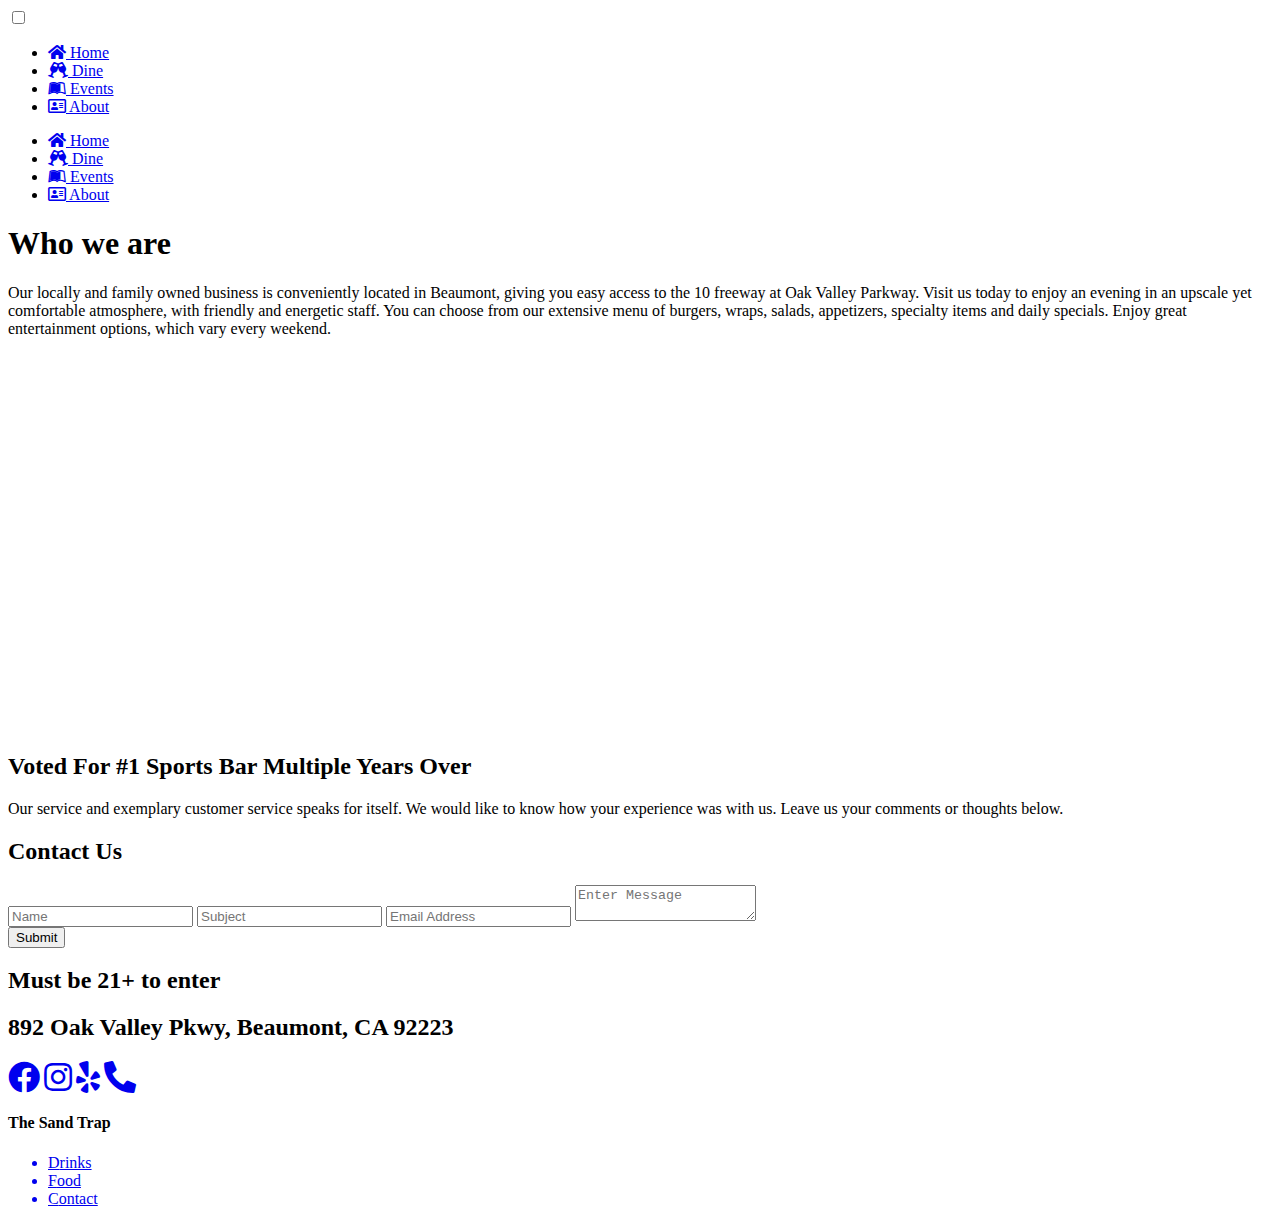
==== about.html @ 8e03bd1c "Add files via upload" ====
<!DOCTYPE html>
<html lang="en">
  <head>
    <!-- To Do
      1. Add in smooth scroll effect
      2. Add in social links on footer

     -->
    <!-- Global site tag (gtag.js) - Google Analytics -->
    <script
      async
      src="https://www.googletagmanager.com/gtag/js?id=UA-143030853-3"
    ></script>
    <script>
      window.dataLayer = window.dataLayer || [];
      function gtag() {
        dataLayer.push(arguments);
      }
      gtag("js", new Date());

      gtag("config", "UA-143030853-3");
    </script>
    <meta charset="UTF-8" />
    <meta name="viewport" content="width=device-width, initial-scale=1.0" />
    <meta charset="utf-8" />
    <meta
      name="viewport"
      content="width=device-width, initial-scale=1, shrink-to-fit=no"
    />
    <!-- Font awesome icon libary-->
    <link
      rel="stylesheet"
      href="https://cdnjs.cloudflare.com/ajax/libs/font-awesome/5.9.0/css/all.min.css"
    />
    <!-- Google Fonts-->
    <link
      href="https://fonts.googleapis.com/css2?family=Roboto:wght@300&family=Satisfy&display=swap"
      rel="stylesheet"
    />
    <link rel="shortcut icon" type="image/x-icon" href="/favicon.ico" />
    <meta
      name="description"
      content="The Sandtrap Sports Bar & Grill Is Your One Stop Destination For Food, Drinks and Entertainment!"
    />
    <meta property="og:title" content="The Sand Trap Sports Bar & Grill" />
    <meta property="og:url" content="https://www.thesandtrapsportsbar.com/" />
    <meta property="og:type" content="website" />
    <meta property="og:site_name" content="The Sand Trap" />
    <meta property="og:image" content="img/preview/about.png" />
    <meta
      property="og:description"
      content="The Sandtrap Sports Bar & Grill Is Your One Stop Destination For Food, Drinks and Entertainment!"
    />
    <meta http-equiv="Content-Language" lang="en-us" />
    <link
      rel="stylesheet"
      media="screen and (max-width: 899px)"
      href="css/mobile.css"
    />
    <link
      rel="stylesheet"
      media="screen and (max-width: 899px)"
      href="css/mobile_nav.css"
    />
    <link
      rel="stylesheet"
      media="screen and (min-width: 900px)"
      href="css/desktop.css"
    />
    <link rel="stylesheet" media="screen and (min-width: 1800px)" href="#" />
    <title>The Sand Trap Sports Bar & Grill</title>
  </head>
  <body id="home">
    <div class="mobile">
      <div class="banner"></div>
      <div class="menu-wrap">
        <input type="checkbox" class="toggler" />
        <div class="hambuger"><div></div></div>
        <div class="menu">
          <div>
            <div>
              <ul>
                <li>
                  <a href="index.html"><i class="fas fa-home"></i> Home</a>
                </li>
                <li>
                  <a href="menu.html"
                    ><i class="fas fa-glass-cheers"></i> Dine</a
                  >
                </li>
                <li>
                  <a href="events.html"
                    ><i class="fab fa-leanpub"></i> Events</a
                  >
                </li>
                <li>
                  <a href="about.html" class="current"
                    ><i class="far fa-address-card"></i> About</a
                  >
                </li>
              </ul>
            </div>
          </div>
        </div>
      </div>
    </div>
    <!-- Mobile end -->
    <div id="navbar" class="desktop">
      <ul>
        <li>
          <a href="index.html"><i class="fas fa-home"></i> Home</a>
        </li>
        <li>
          <a href="menu.html"><i class="fas fa-glass-cheers"></i> Dine</a>
        </li>
        <li>
          <a href="events.html"><i class="fab fa-leanpub"></i> Events</a>
        </li>
        <li>
          <a href="about.html" class="current"
            ><i class="far fa-address-card"></i> About</a
          >
        </li>
      </ul>
    </div>
    <header id="showcase">
      <div class="container showcase-container">
        <h1>Who we are</h1>
      </div>
    </header>
    <section id="about">
      <div class="container">
        <div class="wrapper">
          <p>
            Our locally and family owned business is conveniently located in
            Beaumont, giving you easy access to the 10 freeway at Oak Valley
            Parkway. Visit us today to enjoy an evening in an upscale yet
            comfortable atmosphere, with friendly and energetic staff. You can
            choose from our extensive menu of burgers, wraps, salads,
            appetizers, specialty items and daily specials. Enjoy great
            entertainment options, which vary every weekend.
          </p>
        </div>
      </div>
      <div style="width: 100%;">
        <iframe
          width="100%"
          height="375"
          src="https://maps.google.com/maps?width=100%&amp;height=600&amp;hl=en&amp;q=892%20Oak%20Valley%20Pkwy%2C%20Beaumont%2C%20CA%2092223+(The%20Sand%20Trap)&amp;ie=UTF8&amp;t=&amp;z=16&amp;iwloc=B&amp;output=embed"
          frameborder="0"
          scrolling="no"
          marginheight="0"
          marginwidth="0"
          ><a href="https://www.maps.ie/create-google-map/"
            >Google map generator</a
          ></iframe
        >
      </div>
      <div class="container">
        <div class="wrapper">
          <h2 class="py-2">Voted For #1 Sports Bar Multiple Years Over</h2>
          <p>
            Our service and exemplary customer service speaks for itself. We
            would like to know how your experience was with us. Leave us your
            comments or thoughts below.
          </p>
        </div>
      </div>
      <div class="container text-center contact">
        <h2>Contact Us</h2>
        <form name="contact" method="POST" data-netlify="true">
          <div class="text-fields">
            <input
              type="text"
              class="text-input name-input"
              placeholder="Name"
              name="name"
            />
            <input
              type="text"
              class="text-input subject-input"
              placeholder="Subject"
              name="subject"
            />
            <input
              type="email"
              class="text-input email-input"
              placeholder="Email Address"
              name="email"
            />
            <textarea
              class="text-input message-input"
              placeholder="Enter Message"
              name="message"
            ></textarea>
          </div>
          <button type="submit" class="btn">Submit</button>
        </form>
      </div>
    </section>
    <section id="btm-banner">
      <div class="container btm-banner-container">
        <h2>Must be 21+ to enter</h2>
        <h2>892 Oak Valley Pkwy, Beaumont, CA 92223</h2>
      </div>
    </section>
    <footer class="footer">
      <div class="social">
        <a
          href="https://www.facebook.com/SandTrap-Sports-Bar-And-Grill-155643187779034/"
          target="_blank"
          ><i class="fab fa-facebook fa-2x"></i
        ></a>
        <a href="https://www.instagram.com/sandtrapsportsbar/" target="_blank"
          ><i class="fab fa-instagram fa-2x"></i
        ></a>
        <a
          href="https://www.yelp.com/biz/the-sand-trap-sports-bar-and-grill-beaumont"
          target="_blank"
          ><i class="fab fa-yelp fa-2x"></i
        ></a>
        <a href="tel:9519224949"><i class="fas fa-phone-alt fa-2x"></i></a>
      </div>
      <h4 class="py-1">The Sand Trap</h4>
      <ul>
        <a href="menu.html#drinks"
          ><li>D<span class="line">rinks</span></li></a
        >
        <a href="menu.html#food"
          ><li>F<span class="line">ood</span></li></a
        >
        <a href="about.html#contact"
          ><li>C<span class="line">ontact</span></li></a
        >
      </ul>
    </footer>
  </body>
</html>
---- css/mobile.css ----
/* Style Sheet For Sand Trap */


/* To Do



*/



/****     TEST SECTION      ****/



/***





***/






ul, dl {
   
   list-style-type: none;
   margin: 0;
   padding: 0;
   
}
/* Hides desktop content */ /* removed #content to show text */
 .bannerImage, .desktop, .logoImage, #containerHeader, #content, .column1, .column2, .column3 {
	
	display: none;
	
 }
 
	 

h1, h2, h3, h4, h5, h6  {
	
	color: #32CD32;
	font-family: cursive, monospace, georgia;
	
}
 dt, dd {
	 text-align: left;
	 line-height: 1.4em;
	 padding: 2.5px;
	 
 }
 
 li  {
   
    text-align: center;
    line-height: 1.4em;
	  padding: 2.5px;
   
 }
 dt {
   
   font-weight: bold;
   
 }
 
 


/***************** Mobile Layout *******************/

/* Set breakpoint at > 720 px */

#container {
	
	width: 100%;
	margin-left: auto;
	margin-right: auto;
	
}
 
#content {
	
	margin-left: auto;
  margin-right: auto;
  
}
 
 
 #feature, .article, #mobileFeature {  /* added in to show on mobile displays */
	
	text-align: center;
  padding: 25px;
	margin-bottom: 1em;
	background-color: #efefef;
	line-height: 1.4em;
}

#mobileFeature p {
  text-align: left;
  padding: 25px 0;
  font-size: 1rem;
  
}
 
img {
	
	max-width: 100%;
	
}
 
 
 header {
	
	margin-top: 5px;
	margin-bottom: 5px;
	text-align: center;
	 
 }
 

 /* Nav Section */ /* Added in display:block to find the correcrt placement for it */
 nav {
	 
	 font-family: Georgia, "Times New Roman", serif;
	 font-size: 1.25em;
	 font-weight: bold;
	 text-align: center;
   display: block;
   color: #7CFC00;
	 
 }
 
 nav ul {
	 
	 text-align: center;
	 padding: 0;
	 margin-top: 0.5em;
	 margin-bottom: 0.5em;
	 display: block;
	 
 }
 
 nav li {
	
	display: block;
	text-align: center;
	background-color: #1c1c1c;
	border-radius: .1em;
	list-style-type: none;
	margin: 0.1em;
	padding: 0.5em;
	 
 }
 
 nav li a {
	 
	 text-align: center;
	 color: #7CFC00!important;
	 text-decoration: none;
	 display: block;
	 
 }


 main {
	
	display: block;
	font-size: 1em;
	margin-bottom: 10px;
	padding: 5px;
	text-align: center;
	background-color: #ffffff;
	font-family: monospace, sans-serif;
	
 }
 
 #featureMobile {
	
	text-align: center;
  padding: 5px;
	margin-bottom: 1em;
	background-color: #000000;
	border-radius: 1.5em;

 
 }
 

 #menu {
	 
    width: auto;
    background-color: #FFFFFF;
    border-radius: 3em; /* OG was 1.5em */
    padding: 5px 20px 10px 20px;
    margin-bottom: 30px;
 	  -moz-box-shadow: 5px 5px 5px 5px #777777;
	  -webkit-box-shadow: 5px 5px 5px 5px #777777;
	  box-shadow: 5px 5px 5px 5px #777777;
 }
 
 #menuBottom {
  
    width: auto;
    background-color: #FFFFFF;
    border-radius: 3em;
    padding: 5px 20px 10px 20px;
    margin-bottom: 30px;
 	  -moz-box-shadow: 5px 5px 5px 5px #777777;
	  -webkit-box-shadow: 5px 5px 5px 5px #777777;
  	box-shadow: 5px 5px 5px 5px #777777;
   
 }
 
 footer {
	 
	display: block;
	padding: 1em;
	font-size: .75em;
	text-align: center;
	background-color: #1c1c1c;
	color: #ffffff;
  text-decoration: none;

}

/*************      Class Selectors       *****************/


/*****
.mobileLogoImage {
	  display: block;
    margin-left: auto;
    margin-right: auto;
    max-width: 100%;
	  height: 650px;
	  border-radius: 2em;

}
*****/


.mobile {
  
  text-align: center; /* effects menu slider button alignment in iOS */
  /* text-align-last: center; */
  
}


.mobileCorrection {
  
  text-align: left;
  
}

.drinks {
  
  text-align: center;
  
}

.menuHeader{
  
  font-size: 150%;
  color: /*#FFFFFF*/ #7CFC00;
  
}

.menuHeader2{
  
  font-size: 150%;
  color: #FFFFFF;
  
}

.block {
  display: block;
  width: 100%;
  border: none;
  background-color: #4CAF50;
  padding: 14px 28px;
  font-size: 16px;
  cursor: pointer;
  text-align: center;
}

.eat-button {
	display: block;
  width: 260px;
  font-size: 1.1rem;
	color: #fff;
	background-color: #408FC6;
	padding: 15px 15px;
	text-align: center;
	border-radius: 2em;
	margin: 2rem auto 2rem auto;	
}

.button {
    
    background-color: #32CD32;
    border-style: outset;
    border-color: lightgreen;
    border-radius: 2em;
    color: #000000;
    padding: 15px 15px;
    text-align: center;
    text-decoration: none;
    display: block;
    font-size: 1.2em;
    margin-top: 20px;
    margin-left: 20%;
    margin-right: 20%;
    
}

.buttonMenu {
    
    background-color: #32CD32;
    border-style: outset;
    border-color: lightgreen;
    border-radius: 2em;
    color: #000000;
    padding: 10px 10px;
    text-align: center;
    text-decoration: none;
    display: block;
    font-size: 1em;
    margin-top: 15px;
    margin-left: 20%;
    margin-right: 20%;
    
}

a.mobile:link, a.mobile:visited {
    
    text-decoration: none;
    background-color: #32CD32;
    border-style: outset;
    border-color: lightgreen;
    border-radius: 2em;
    color: black;
    font-size: 1.2em;
    padding: 14px 25px;
    text-align: center;
    display: inline-block;
}



a:link{
  
  text-decoration: none;
  color: #ffffff;
  
}


.collapsible {
  background-color: #777;
  color: white;
  cursor: pointer;
  padding: 18px;
  width: 100%;
  border: none;
  text-align: left;
  outline: none;
  font-size: 15px;
}

.active, .collapsible:hover {
  background-color: #555;
}

.collapsible:after {
  content: '\002B';
  color: white;
  font-weight: bold;
  float: right;
  margin-left: 5px;
}

.active:after {
  content: "\2212";
}

.content {
  padding: 0 18px;
  max-height: 0;
  overflow: hidden;
  transition: max-height 0.2s ease-out;
  background-color: #f1f1f1;
}
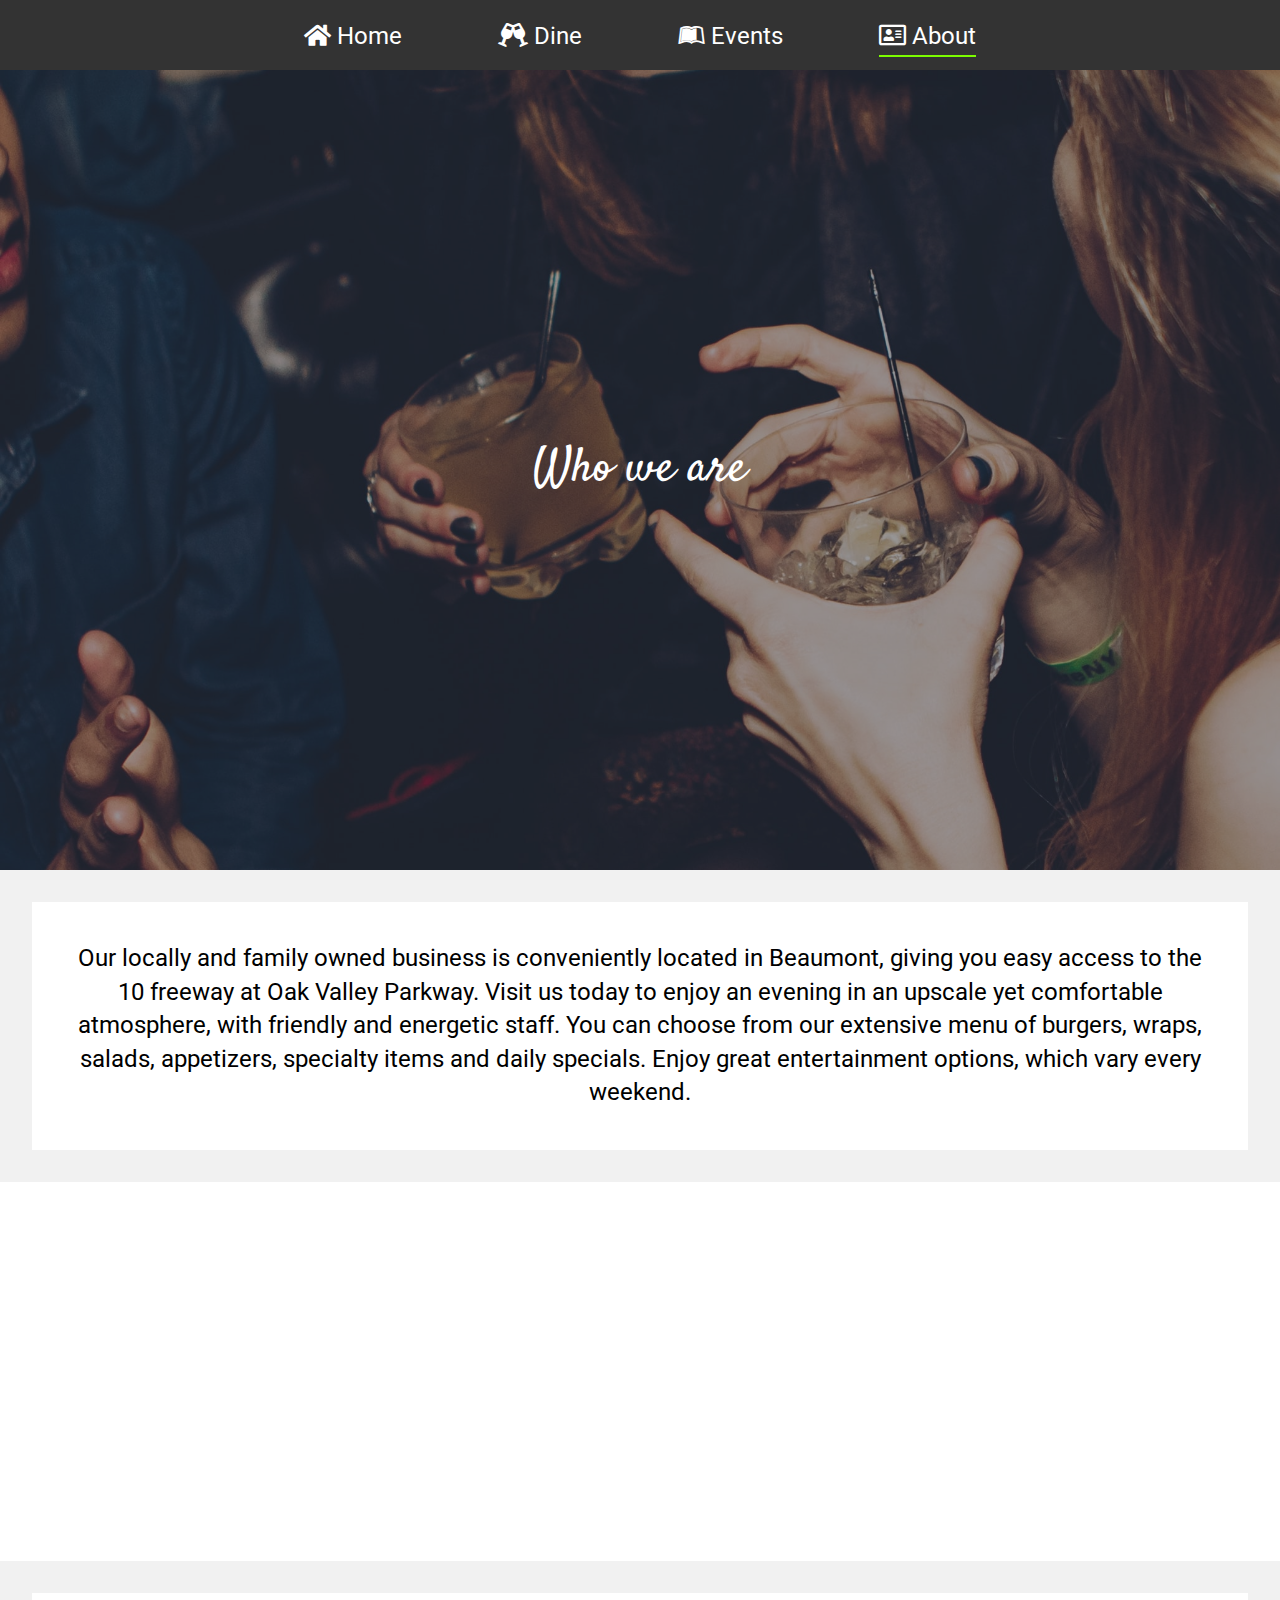
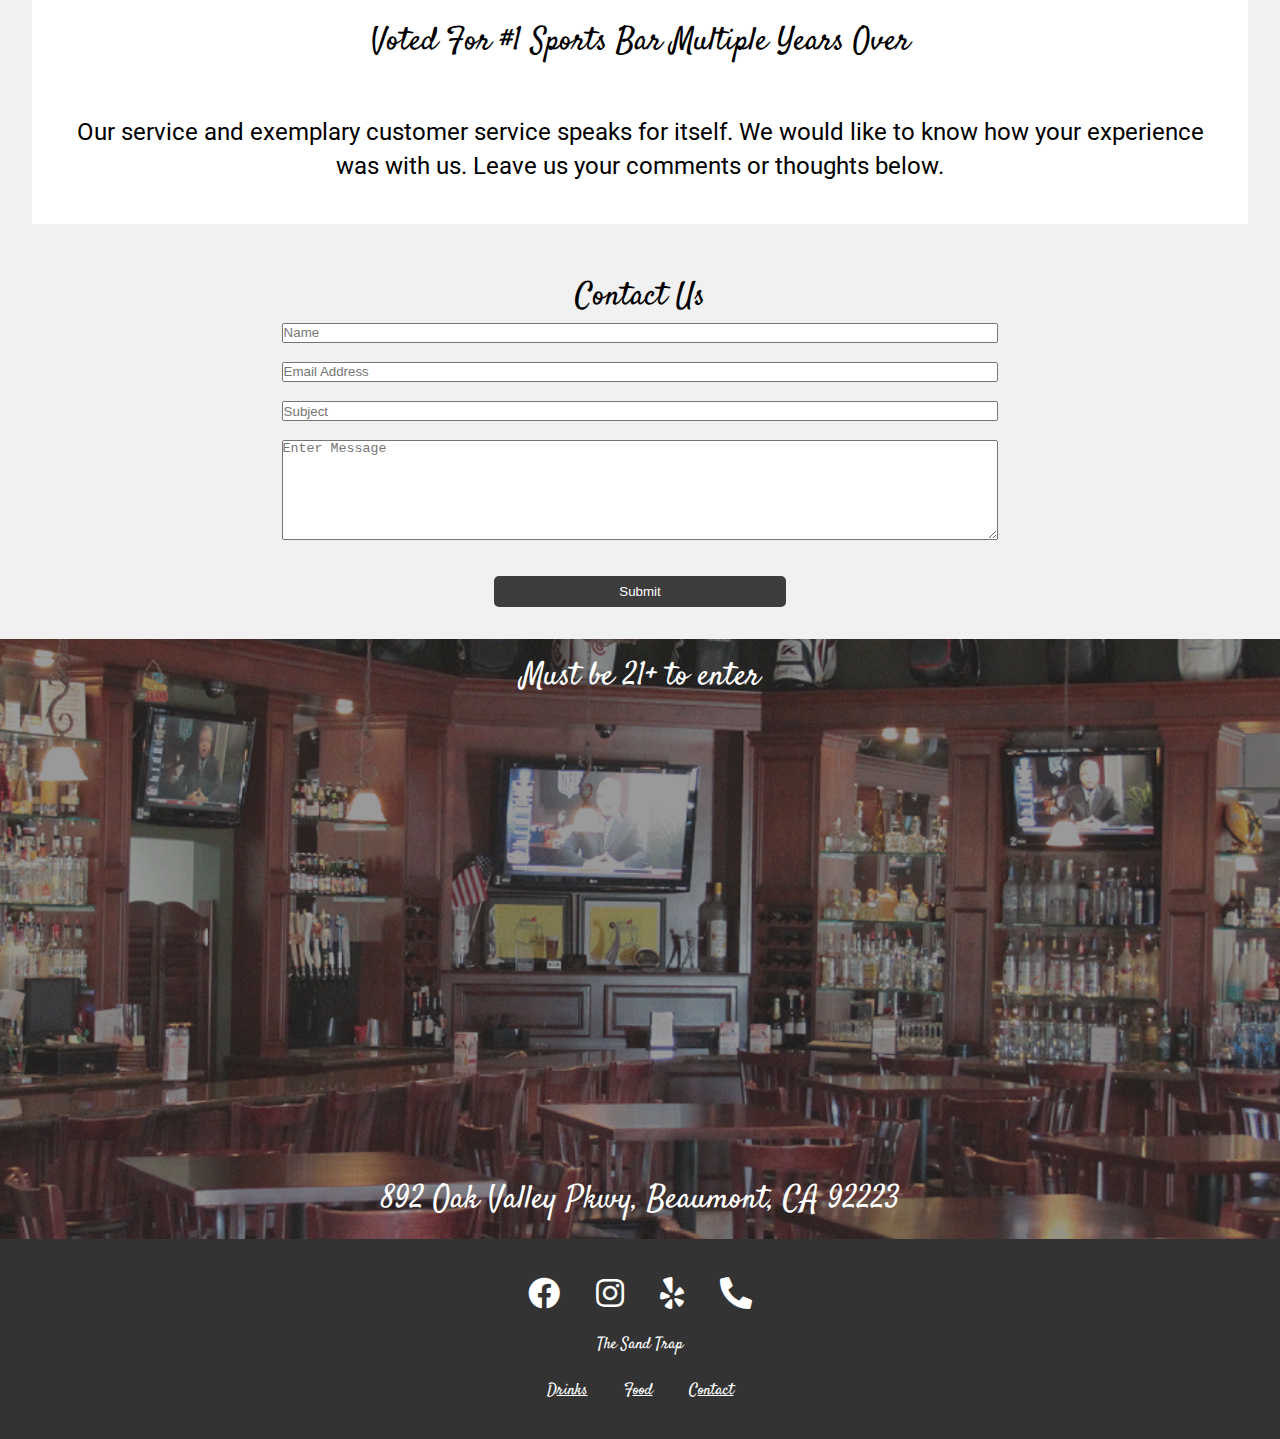
==== commit e6ca4cbf: "Last minute adjustments" ====
--- a/about.html
+++ b/about.html
@@ -2,8 +2,7 @@
 <html lang="en">
   <head>
     <!-- To Do
-      1. Add in smooth scroll effect
-      2. Add in social links on footer
+      1. Hello! I hope my code isn't hard to understand. This was designed with a mobile first method. If you like what I have done, you can reach me at "brown.jdesign@gmail.com"
 
      -->
     <!-- Global site tag (gtag.js) - Google Analytics -->
--- a/css/mobile.css
+++ b/css/mobile.css
@@ -1,398 +1,382 @@
-/* Style Sheet For Sand Trap */
-
-
-/* To Do
-
-
-
-*/
-
-
-
-/****     TEST SECTION      ****/
-
-
-
-/***
-
-
-
-
-
-***/
-
-
-
-
-
-
-ul, dl {
-   
-   list-style-type: none;
-   margin: 0;
-   padding: 0;
-   
-}
-/* Hides desktop content */ /* removed #content to show text */
- .bannerImage, .desktop, .logoImage, #containerHeader, #content, .column1, .column2, .column3 {
-	
-	display: none;
-	
- }
- 
-	 
-
-h1, h2, h3, h4, h5, h6  {
-	
-	color: #32CD32;
-	font-family: cursive, monospace, georgia;
-	
-}
- dt, dd {
-	 text-align: left;
-	 line-height: 1.4em;
-	 padding: 2.5px;
-	 
- }
- 
- li  {
-   
-    text-align: center;
-    line-height: 1.4em;
-	  padding: 2.5px;
-   
- }
- dt {
-   
-   font-weight: bold;
-   
- }
- 
- 
-
-
-/***************** Mobile Layout *******************/
-
-/* Set breakpoint at > 720 px */
-
-#container {
-	
-	width: 100%;
-	margin-left: auto;
-	margin-right: auto;
-	
-}
- 
-#content {
-	
-	margin-left: auto;
-  margin-right: auto;
-  
-}
- 
- 
- #feature, .article, #mobileFeature {  /* added in to show on mobile displays */
-	
-	text-align: center;
-  padding: 25px;
-	margin-bottom: 1em;
-	background-color: #efefef;
-	line-height: 1.4em;
-}
-
-#mobileFeature p {
-  text-align: left;
-  padding: 25px 0;
-  font-size: 1rem;
-  
-}
- 
+:root {
+  --overlay-color: rgba(51, 51, 51, 0.5);
+  --menu-overlay: rgba(51, 51, 51, 0.95);
+  --primary-color: #333;
+  --link-hover: #7cfc00;
+  --menu-speed: 0.75s;
+  --max-width: 960px;
+  --logo: url("../img/logo.png") no-repeat center center/contain;
+  --img-home: url("../img/group.jpg") no-repeat center center/cover;
+  --img-dine: url("../img/burger.jpg") no-repeat center center/cover;
+  --img-drink: url("../img/drink-pour.jpg") no-repeat center center/cover;
+  --img-events: url("../img/show.jpg") no-repeat center center/cover;
+  --img-inside: url("../img/inside.png") no-repeat left center/cover;
+  --img-contact: url("../img/poolTable.JPG") no-repeat center center/contain;
+}
+/***************************** Core Styles */
+* {
+  margin: 0;
+  padding: 0;
+  box-sizing: border-box;
+}
+.desktop {
+  display: none;
+}
+body {
+  font-family: "Roboto", sans-serif;
+  line-height: 1.2rem;
+}
+ul {
+  list-style: none;
+}
+p {
+  line-height: 1.4;
+}
+a {
+  text-decoration: none;
+}
+a:visited {
+  color: #fff;
+}
+h1,
+h2,
+h3,
+h4 {
+  font-family: "Satisfy", cursive;
+  font-weight: normal;
+}
 img {
-	
-	max-width: 100%;
-	
-}
- 
- 
- header {
-	
-	margin-top: 5px;
-	margin-bottom: 5px;
-	text-align: center;
-	 
- }
- 
-
- /* Nav Section */ /* Added in display:block to find the correcrt placement for it */
- nav {
-	 
-	 font-family: Georgia, "Times New Roman", serif;
-	 font-size: 1.25em;
-	 font-weight: bold;
-	 text-align: center;
-   display: block;
-   color: #7CFC00;
-	 
- }
- 
- nav ul {
-	 
-	 text-align: center;
-	 padding: 0;
-	 margin-top: 0.5em;
-	 margin-bottom: 0.5em;
-	 display: block;
-	 
- }
- 
- nav li {
-	
-	display: block;
-	text-align: center;
-	background-color: #1c1c1c;
-	border-radius: .1em;
-	list-style-type: none;
-	margin: 0.1em;
-	padding: 0.5em;
-	 
- }
- 
- nav li a {
-	 
-	 text-align: center;
-	 color: #7CFC00!important;
-	 text-decoration: none;
-	 display: block;
-	 
- }
-
-
- main {
-	
-	display: block;
-	font-size: 1em;
-	margin-bottom: 10px;
-	padding: 5px;
-	text-align: center;
-	background-color: #ffffff;
-	font-family: monospace, sans-serif;
-	
- }
- 
- #featureMobile {
-	
-	text-align: center;
-  padding: 5px;
-	margin-bottom: 1em;
-	background-color: #000000;
-	border-radius: 1.5em;
-
- 
- }
- 
-
- #menu {
-	 
-    width: auto;
-    background-color: #FFFFFF;
-    border-radius: 3em; /* OG was 1.5em */
-    padding: 5px 20px 10px 20px;
-    margin-bottom: 30px;
- 	  -moz-box-shadow: 5px 5px 5px 5px #777777;
-	  -webkit-box-shadow: 5px 5px 5px 5px #777777;
-	  box-shadow: 5px 5px 5px 5px #777777;
- }
- 
- #menuBottom {
-  
-    width: auto;
-    background-color: #FFFFFF;
-    border-radius: 3em;
-    padding: 5px 20px 10px 20px;
-    margin-bottom: 30px;
- 	  -moz-box-shadow: 5px 5px 5px 5px #777777;
-	  -webkit-box-shadow: 5px 5px 5px 5px #777777;
-  	box-shadow: 5px 5px 5px 5px #777777;
-   
- }
- 
- footer {
-	 
-	display: block;
-	padding: 1em;
-	font-size: .75em;
-	text-align: center;
-	background-color: #1c1c1c;
-	color: #ffffff;
-  text-decoration: none;
-
-}
-
-/*************      Class Selectors       *****************/
-
-
-/*****
-.mobileLogoImage {
-	  display: block;
-    margin-left: auto;
-    margin-right: auto;
-    max-width: 100%;
-	  height: 650px;
-	  border-radius: 2em;
-
-}
-*****/
-
-
-.mobile {
-  
-  text-align: center; /* effects menu slider button alignment in iOS */
-  /* text-align-last: center; */
-  
-}
-
-
-.mobileCorrection {
-  
-  text-align: left;
-  
-}
-
-.drinks {
-  
-  text-align: center;
-  
-}
-
-.menuHeader{
-  
-  font-size: 150%;
-  color: /*#FFFFFF*/ #7CFC00;
-  
-}
-
-.menuHeader2{
-  
-  font-size: 150%;
-  color: #FFFFFF;
-  
-}
-
-.block {
+  width: 100%;
+}
+/************************* Utilities */
+.py-1 {
+  padding: 1.5rem 0;
+}
+.py-2 {
+  padding: 2rem 0;
+}
+.py-3 {
+  padding: 3rem 0;
+}
+.p-1 {
+  padding: 1.5rem;
+}
+.p-2 {
+  padding: 2rem;
+}
+.p-3 {
+  padding: 3rem;
+}
+.container {
+  max-width: var(--max-width);
+  margin: auto;
+  overflow: hidden;
+  padding: 0 3rem;
+}
+.text-center {
+  text-align: center;
+}
+.line {
+  text-decoration: underline;
+}
+/************************************* Banner */
+.banner {
+  height: 175px;
+  background: var(--logo);
+}
+.food-banner {
+  height: 175px;
+  background: var(--img-dine);
+}
+.drink-banner {
+  height: 175px;
+  background: var(--img-drink);
+}
+/***************************** Hero Header */
+#showcase {
+  background: var(--overlay-color);
+  color: #fff;
+  height: 400px;
+  position: relative;
+}
+#showcase::before {
+  content: "";
+  background: var(--img-home);
+  position: absolute;
+  top: 0;
+  left: 0;
+  width: 100%;
+  height: 100%;
+  z-index: -1;
+}
+#showcase.events::before {
+  background: var(--img-events);
+}
+#showcase.menu::before {
+  background: var(--img-dine);
+}
+#showcase .showcase-container {
+  display: flex;
+  flex-direction: column;
+  align-items: center;
+  justify-content: center;
+  text-align: center;
+  height: 100%;
+}
+#showcase h2 {
+  line-height: 1.5;
+  font-weight: normal;
+}
+.btn {
+  display: inline-block;
+  border: none;
+  border-radius: 5px;
+  background: var(--menu-overlay);
+  color: #fff;
+  padding: 0.5rem 1rem;
+  margin-top: 1rem;
+  transition: all 1s ease-in-out;
+}
+.btn:hover {
+  opacity: 0.7;
+  background: var(--overlay-color);
+}
+/**************************************** Promo */
+#promo {
+  display: flex;
+  flex-wrap: wrap;
+  background: #fff;
+  border: 10px solid #f4f4f4;
+}
+#promo h1 {
+  padding-left: 5px;
+}
+#promo p {
+  padding-left: 10px;
+  padding: 1rem;
+}
+#promo p:last-child {
+  margin-bottom: 1rem;
+}
+/***************************************** Bottom Banner */
+#btm-banner {
+  background: var(--overlay-color);
+  color: #fff;
+  height: 400px;
+  position: relative;
+}
+#btm-banner::before {
+  content: "";
+  background: var(--img-inside);
+  position: absolute;
+  top: 0;
+  left: 0;
+  width: 100%;
+  height: 100%;
+  z-index: -1;
+}
+#btm-banner .btm-banner-container {
+  display: flex;
+  height: 100%;
+  flex-direction: column;
+  align-items: center;
+  justify-content: space-between;
+}
+.btm-banner-container h2 {
+  margin: 1rem 0;
+  text-align: center;
+  line-height: 1.4;
+  font-weight: normal;
+}
+/*********************************************** Menu Page */
+#dine {
+  background: #f1f1f1;
+}
+#dine .container {
+  max-width: var(--max-width);
+  margin: auto;
+  overflow: hidden;
+  padding: 0 !important;
+}
+#dine .container .slogan {
+  display: flex;
+  flex-direction: column;
+  align-items: center;
+  justify-content: center;
+  text-align: center;
+  line-height: 1.4;
+}
+/********* Drop down menu */
+.collapsible {
+  background-color: var(--primary-color);
   display: block;
-  width: 100%;
-  border: none;
-  background-color: #4CAF50;
-  padding: 14px 28px;
-  font-size: 16px;
-  cursor: pointer;
-  text-align: center;
-}
-
-.eat-button {
-	display: block;
-  width: 260px;
-  font-size: 1.1rem;
-	color: #fff;
-	background-color: #408FC6;
-	padding: 15px 15px;
-	text-align: center;
-	border-radius: 2em;
-	margin: 2rem auto 2rem auto;	
-}
-
-.button {
-    
-    background-color: #32CD32;
-    border-style: outset;
-    border-color: lightgreen;
-    border-radius: 2em;
-    color: #000000;
-    padding: 15px 15px;
-    text-align: center;
-    text-decoration: none;
-    display: block;
-    font-size: 1.2em;
-    margin-top: 20px;
-    margin-left: 20%;
-    margin-right: 20%;
-    
-}
-
-.buttonMenu {
-    
-    background-color: #32CD32;
-    border-style: outset;
-    border-color: lightgreen;
-    border-radius: 2em;
-    color: #000000;
-    padding: 10px 10px;
-    text-align: center;
-    text-decoration: none;
-    display: block;
-    font-size: 1em;
-    margin-top: 15px;
-    margin-left: 20%;
-    margin-right: 20%;
-    
-}
-
-a.mobile:link, a.mobile:visited {
-    
-    text-decoration: none;
-    background-color: #32CD32;
-    border-style: outset;
-    border-color: lightgreen;
-    border-radius: 2em;
-    color: black;
-    font-size: 1.2em;
-    padding: 14px 25px;
-    text-align: center;
-    display: inline-block;
-}
-
-
-
-a:link{
-  
-  text-decoration: none;
-  color: #ffffff;
-  
-}
-
-
-.collapsible {
-  background-color: #777;
+  margin: 0 auto;
   color: white;
   cursor: pointer;
   padding: 18px;
   width: 100%;
   border: none;
-  text-align: left;
+  font-family: "Satisfy", cursive;
+  font-size: 1.2rem;
+  font-weight: normal;
+  text-align: center;
   outline: none;
-  font-size: 15px;
-}
-
-.active, .collapsible:hover {
+}
+.active,
+.collapsible:hover {
   background-color: #555;
 }
-
 .collapsible:after {
-  content: '\002B';
+  content: "\002B";
   color: white;
   font-weight: bold;
-  float: right;
+  float: left;
   margin-left: 5px;
 }
-
 .active:after {
   content: "\2212";
 }
-
 .content {
   padding: 0 18px;
   max-height: 0;
   overflow: hidden;
   transition: max-height 0.2s ease-out;
-  background-color: #f1f1f1;
-}+  background-color: #fff;
+}
+.content dt {
+  font-family: "Satisfy", cursive;
+  padding: 0.5rem 0;
+}
+.content dd {
+  font-family: "Roboto", sans-serif;
+  padding: 2px 0 2px 10px;
+  background-color: #f4f4f4;
+}
+.content dd:last-child {
+  margin-bottom: 2rem;
+}
+/*********************************** Events  */
+#events {
+  display: flex;
+  flex-direction: column;
+  align-items: center;
+  justify-content: center;
+}
+#events .container {
+  background: #f1f1f1;
+  padding: 1rem;
+  text-align: center;
+}
+#events .container .wrapper {
+  background: #fff;
+  max-width: 100%;
+  margin: auto;
+  padding: 0.5rem;
+}
+.img-wrapper {
+  max-width: 80%;
+  margin: auto;
+}
+
+/************************************ About  */
+#about {
+  display: flex;
+  flex-direction: column;
+  align-items: center;
+  justify-content: center;
+}
+#about .container {
+  background: #f1f1f1;
+  padding: 1rem;
+  text-align: center;
+}
+#about .container .wrapper {
+  background: #fff;
+  max-width: 100%;
+  margin: auto;
+  padding: 0.5rem;
+}
+.img-wrapper {
+  max-width: 80%;
+  margin: auto;
+}
+/************************************* Contact Form  */
+.container.contact {
+  width: 100%;
+}
+.contact .text-fields {
+  margin: 1rem 0;
+  display: grid;
+  grid-template-areas:
+    "name"
+    "email"
+    "subject"
+    "message";
+  gap: 1.2rem;
+  margin-bottom: 1.2rem;
+}
+.name-input {
+  grid-area: name;
+}
+.email-input {
+  grid-area: email;
+}
+.subject-input {
+  grid-area: subject;
+}
+.message-input {
+  grid-area: message;
+  height: 100px;
+}
+button[type="submit"] {
+  width: 50%;
+}
+input[type="text"] {
+  font-size: 18px;
+}
+/*********************************** Footer  */
+.footer {
+  background: var(--primary-color);
+  height: 200px;
+  display: flex;
+  flex-direction: column;
+  align-items: center;
+  justify-content: center;
+  text-align: center;
+  color: #fff;
+}
+footer a {
+  color: #fff;
+  font-family: "Satisfy";
+}
+footer a:hover {
+  color: var(--link-hover);
+}
+.footer .social > * {
+  margin: 0 1rem;
+}
+.footer ul li {
+  display: inline-block;
+  padding: 0 1rem;
+}
+/***************************** Tablet Adjustments  */
+@media screen and (min-width: 500px) {
+  .food-banner,
+  .drink-banner {
+    height: 300px;
+  }
+  #events .container {
+    background: #f1f1f1;
+    padding: 1rem;
+  }
+  #about .container .wrapper,
+  #events .container .wrapper {
+    background: #fff;
+    max-width: 80%;
+    margin: auto;
+    padding: 2rem;
+  }
+  .contact .text-fields {
+    margin: 1rem 5rem;
+  }
+}
--- a/css/mobile_nav.css
+++ b/css/mobile_nav.css
@@ -0,0 +1,129 @@
+.menu-wrap {
+  position: fixed;
+  top: 0;
+  right: 60px;
+  z-index: 1;
+}
+.menu-wrap .toggler {
+  position: absolute;
+  top: 0;
+  left: 0;
+  z-index: 2;
+  cursor: pointer;
+  width: 60px;
+  height: 60px;
+  opacity: 0;
+}
+/******************************************** Hamburger Container */
+.menu-wrap .hambuger {
+  position: absolute;
+  top: 0;
+  left: 0;
+  z-index: 1;
+  width: 60px;
+  height: 60px;
+  padding: 1rem;
+  background: var(--overlay-color);
+  display: flex;
+  align-items: center;
+  justify-content: center;
+  border-radius: 0 0 0 10px;
+}
+/************************************************* Hamburger Lines */
+.menu-wrap .hambuger > div {
+  position: relative;
+  flex: none;
+  width: 100%;
+  height: 2px;
+  background: #fff;
+  display: flex;
+  align-items: center;
+  justify-content: center;
+  transition: all 0.4s ease;
+}
+.menu-wrap .hambuger > div::before,
+.menu-wrap .hambuger > div::after {
+  content: "";
+  position: absolute;
+  z-index: 1;
+  top: -10px;
+  width: 100%;
+  height: 2px;
+  background: inherit;
+}
+.menu-wrap .hambuger > div::after {
+  top: 10px;
+}
+/********************************************** Toggler Animation */
+.menu-wrap .toggler:checked + .hambuger > div {
+  transform: rotate(135deg);
+}
+.menu-wrap .toggler:checked + .hambuger > div::before,
+.menu-wrap .toggler:checked + .hambuger > div:after {
+  top: 0;
+  transform: rotate(90deg);
+}
+.menu-wrap .toggler:checked:hover + .hambuger > div {
+  transform: rotate(225deg);
+}
+/**************************************************** Show Nav Menu */
+.menu-wrap .toggler:checked ~ .menu {
+  visibility: visible;
+}
+.menu-wrap .toggler:checked ~ .menu > div {
+  transform: scale(1);
+  transition-duration: var(--menu-speed);
+}
+.menu-wrap .toggler:checked ~ .menu > div > div {
+  opacity: 1;
+  transition: opacity 0.1 ease 0.4s;
+}
+/*************************************************** Nav Menu Style */
+.menu-wrap .menu {
+  position: fixed;
+  top: 0;
+  left: 0;
+  width: 100%;
+  height: 100%;
+  visibility: hidden;
+  overflow: hidden;
+  display: flex;
+  align-items: center;
+  justify-content: center;
+}
+/****************************************************** Menu Background */
+.menu-wrap .menu > div {
+  background: var(--menu-overlay);
+  width: 200vw;
+  height: 200vh;
+  border-radius: 50%;
+  flex: none;
+  display: flex;
+  align-items: center;
+  justify-content: center;
+  transform: scale(0);
+  transition: all 0.4s ease;
+}
+.menu-wrap .menu > div > div {
+  text-align: center;
+  max-width: 90vw;
+  max-height: 400px;
+  opacity: 0;
+  transition: opacity 0.4s ease;
+}
+/**************************************************** Link Style */
+.menu-wrap .menu > div > div > ul > li {
+  list-style: none;
+  color: #fff;
+  padding: 2rem;
+  font-family: "Satisfy", cursive;
+  font-size: 3rem;
+}
+.menu-wrap .menu > div > div > ul > li > a {
+  color: inherit;
+  text-decoration: none;
+  transition: color 0.4s ease;
+}
+.menu-wrap .menu > div > div > ul > li > a:hover {
+  color: var(--link-hover);
+}
--- a/css/desktop.css
+++ b/css/desktop.css
@@ -0,0 +1,464 @@
+:root {
+  --overlay-color: rgba(51, 51, 51, 0.5);
+  --menu-overlay: rgba(51, 51, 51, 0.95);
+  --primary-color: #333;
+  --link-hover: #7cfc00;
+  --menu-speed: 0.75s;
+  --max-width: 960px;
+  --logo: url("../img/logo.png") no-repeat center center/contain;
+  --img-home: url("../img/group.jpg") no-repeat center center/cover;
+  --img-dine: url("../img/burger.jpg") no-repeat center center/cover;
+  --img-drink: url("../img/drink-pour.jpg") no-repeat center center/cover;
+  --img-events: url("../img/show.jpg") no-repeat center center/cover;
+  --img-inside: url("../img/inside.png") no-repeat center center/cover;
+  --img-contact: url("../img/poolTable.JPG") no-repeat center center/contain;
+}
+/***************************** Core Styles */
+* {
+  margin: 0;
+  padding: 0;
+  box-sizing: border-box;
+}
+.mobile {
+  display: none;
+}
+body {
+  font-family: "Roboto", sans-serif;
+  line-height: 1.2rem;
+}
+ul {
+  list-style: none;
+}
+p {
+  line-height: 1.4;
+  font-size: 1.5rem;
+}
+a {
+  text-decoration: none;
+}
+a:visited {
+  color: #fff;
+}
+h1,
+h2,
+h3,
+h4 {
+  font-family: "Satisfy", cursive;
+  font-weight: normal;
+}
+h1 {
+  font-size: 3rem;
+}
+h2 {
+  font-size: 2rem;
+}
+img {
+  width: 100%;
+}
+/************************* Utilities */
+.py-1 {
+  padding: 1.5rem 0;
+}
+.py-2 {
+  padding: 2rem 0;
+}
+.py-3 {
+  padding: 3rem 0;
+}
+.p-1 {
+  padding: 1.5rem;
+}
+.p-2 {
+  padding: 2rem;
+}
+.p-3 {
+  padding: 3rem;
+}
+.container {
+  max-width: var(--max-width);
+  margin: auto;
+  overflow: hidden;
+  padding: 0 3rem;
+}
+.text-center {
+  text-align: center;
+}
+.line {
+  text-decoration: underline;
+}
+.btn {
+  display: inline-block;
+  border: none;
+  border-radius: 5px;
+  background: var(--menu-overlay);
+  color: #fff;
+  padding: 0.5rem 1rem;
+  margin-top: 1rem;
+  transition: all 1s ease-in-out;
+}
+.btn:hover {
+  opacity: 0.7;
+  background: var(--overlay-color);
+}
+/************************************* Banner */
+.banner {
+  height: 175px;
+  background: var(--logo);
+}
+.food-banner {
+  height: 500px;
+  background: var(--img-dine);
+}
+.drink-banner {
+  height: 500px;
+  background: var(--img-drink);
+}
+/************************************ Navbar */
+#navbar {
+  display: flex;
+  align-items: center;
+  justify-content: center;
+  position: sticky;
+  top: 0;
+  width: 100%;
+  background-color: #333;
+  height: 70px;
+  z-index: 10;
+  font-size: 1.5rem;
+}
+#navbar a {
+  color: #fff;
+}
+#navbar a:hover {
+  color: var(--link-hover);
+  transition: 1s;
+}
+#navbar ul {
+  display: flex;
+}
+#navbar li {
+  margin: 0 3rem;
+}
+#navbar .current {
+  border-bottom: 2px solid var(--link-hover);
+  padding-bottom: 5px;
+}
+
+/*********************************** Index Header */
+.flex {
+  display: flex;
+}
+.flex #showcase {
+  background: var(--overlay-color);
+  color: #fff;
+  height: 100vh;
+  width: 50vw;
+  position: relative;
+}
+.flex #showcase h2 {
+  font-size: 3rem;
+}
+.flex #showcase .btn {
+  padding: 1rem 2rem;
+  margin-top: 1rem;
+  font-size: 1.4rem;
+}
+.desktop.banner {
+  height: 100vh;
+  width: 50vw;
+  background: var(--logo);
+}
+/***************************** Hero Headers */
+#showcase {
+  background: var(--overlay-color);
+  color: #fff;
+  height: 800px;
+  position: relative;
+}
+#showcase::before {
+  content: "";
+  background: var(--img-home);
+  position: absolute;
+  top: 0;
+  left: 0;
+  width: 100%;
+  height: 100%;
+  z-index: -1;
+}
+#showcase.events::before {
+  background: var(--img-events);
+}
+#showcase.menu::before {
+  background: var(--img-dine);
+}
+#showcase .showcase-container {
+  display: flex;
+  flex-direction: column;
+  align-items: center;
+  justify-content: center;
+  text-align: center;
+  height: 100%;
+}
+#showcase h2 {
+  line-height: 1.5;
+  font-weight: normal;
+}
+/**************************************** Promo */
+#promo {
+  display: flex;
+  flex-direction: column;
+  align-items: center;
+  justify-content: center;
+  margin: 5rem 10rem;
+}
+#promo h1 {
+  font-size: 2.5rem;
+}
+#promo p {
+  font-size: 1.5rem;
+  line-height: 1.2;
+  padding: 1rem;
+}
+/***************************************** Bottom Banner */
+#btm-banner {
+  background: var(--overlay-color);
+  color: #fff;
+  height: 600px;
+  position: relative;
+}
+#btm-banner::before {
+  content: "";
+  background: var(--img-inside);
+  position: absolute;
+  top: 0;
+  left: 0;
+  width: 100%;
+  height: 100%;
+  z-index: -1;
+}
+#btm-banner .btm-banner-container {
+  display: flex;
+  height: 100%;
+  flex-direction: column;
+  align-items: center;
+  justify-content: space-between;
+}
+.btm-banner-container h2 {
+  margin: 1rem 0;
+  text-align: center;
+  line-height: 1.4;
+  font-weight: normal;
+  font-size: 2rem;
+}
+/*********************************************** Menu Page */
+#dine {
+  background: #f1f1f1;
+  padding-bottom: 10rem;
+}
+
+#dine .container {
+  max-width: var(--max-width);
+  margin: auto;
+  overflow: hidden;
+  padding: 0 !important;
+}
+#dine .container .slogan {
+  display: flex;
+  flex-direction: column;
+  align-items: center;
+  justify-content: center;
+  text-align: center;
+  line-height: 1.4;
+}
+/********* Drop down menu */
+.collapsible {
+  background-color: #444;
+  display: block;
+  margin: 0 auto;
+  color: white;
+  cursor: pointer;
+  padding: 18px;
+  width: 100%;
+  border: none;
+  font-family: "Satisfy", cursive;
+  font-size: 1.2rem;
+  font-weight: normal;
+  text-align: center;
+  outline: none;
+}
+.active,
+.collapsible:hover {
+  background-color: #555;
+}
+.collapsible:after {
+  content: "\002B";
+  color: white;
+  font-weight: bold;
+  float: left;
+  margin-left: 5px;
+}
+.active:after {
+  content: "\2212";
+}
+.content {
+  padding: 0 18px;
+  max-height: 0;
+  overflow: hidden;
+  transition: max-height 0.2s ease-out;
+  background-color: #fff;
+}
+.content dt {
+  font-family: "Satisfy", cursive;
+  padding: 0.5rem 0;
+}
+.content dd {
+  font-family: "Roboto", sans-serif;
+  padding: 2px 0 2px 10px;
+  background-color: #f4f4f4;
+}
+.content dd:last-child {
+  margin-bottom: 2rem;
+}
+/*********************************** Events  */
+#events {
+  display: flex;
+  flex-direction: column;
+  align-items: center;
+  justify-content: center;
+}
+#events .container {
+  background: #f1f1f1;
+  padding: 5rem 10rem;
+  text-align: center;
+  max-width: 100%;
+}
+#events .container .wrapper p {
+  padding: 2rem 10rem;
+}
+#events .container .wrapper {
+  background: #fff;
+  width: 100%;
+  margin: auto;
+  padding: 0.5rem;
+}
+.img-wrapper {
+  max-width: 80%;
+  margin: auto;
+}
+/************************************ About  */
+#about {
+  display: flex;
+  flex-direction: column;
+  align-items: center;
+  justify-content: center;
+}
+#about .container {
+  background: #f1f1f1;
+  padding: 5rem 10rem;
+  text-align: center;
+  max-width: 100%;
+}
+#about .container .wrapper p {
+  padding: 2rem 10rem;
+}
+#about .container .wrapper {
+  background: #fff;
+  width: 100%;
+  margin: auto;
+  padding: 0.5rem;
+}
+.img-wrapper {
+  max-width: 80%;
+  margin: auto;
+}
+/************************************* Contact Form  */
+form {
+  width: 80%;
+  margin: auto;
+}
+.container.contact {
+  width: 100%;
+}
+.contact .text-fields {
+  margin: 1rem 8rem;
+  display: grid;
+  grid-template-areas:
+    "name"
+    "email"
+    "subject"
+    "message";
+  gap: 1.2rem;
+  margin-bottom: 1.2rem;
+}
+.name-input {
+  grid-area: name;
+  height: 20px;
+}
+.email-input {
+  grid-area: email;
+  height: 20px;
+}
+.subject-input {
+  grid-area: subject;
+  height: 20px;
+}
+.message-input {
+  grid-area: message;
+  height: 100px;
+}
+button[type="submit"] {
+  width: 30%;
+}
+/*********************************** Footer  */
+.footer {
+  background: var(--primary-color);
+  height: 200px;
+  display: flex;
+  flex-direction: column;
+  align-items: center;
+  justify-content: center;
+  text-align: center;
+  color: #fff;
+}
+footer a {
+  color: #fff;
+  font-family: "Satisfy";
+}
+footer a:hover {
+  color: var(--link-hover);
+}
+.footer .social > * {
+  margin: 0 1rem;
+}
+.footer ul li {
+  display: inline-block;
+  padding: 0 1rem;
+}
+/***************************** Small Laptop Adjustments  */
+@media screen and (max-width: 1300px) {
+  #events .container,
+  #events .container .wrapper p,
+  #about .container,
+  #about .container .wrapper p {
+    padding: 2rem;
+  }
+}
+
+/* .food-banner,
+  .drink-banner {
+    height: 300px;
+  }
+  #events .container {
+    background: #f1f1f1;
+    padding: 1rem;
+  }
+  #about .container .wrapper,
+  #events .container .wrapper {
+    background: #fff;
+    max-width: 80%;
+    margin: auto;
+    padding: 2rem;
+  }
+  .contact .text-fields {
+    margin: 1rem 5rem;
+  } */
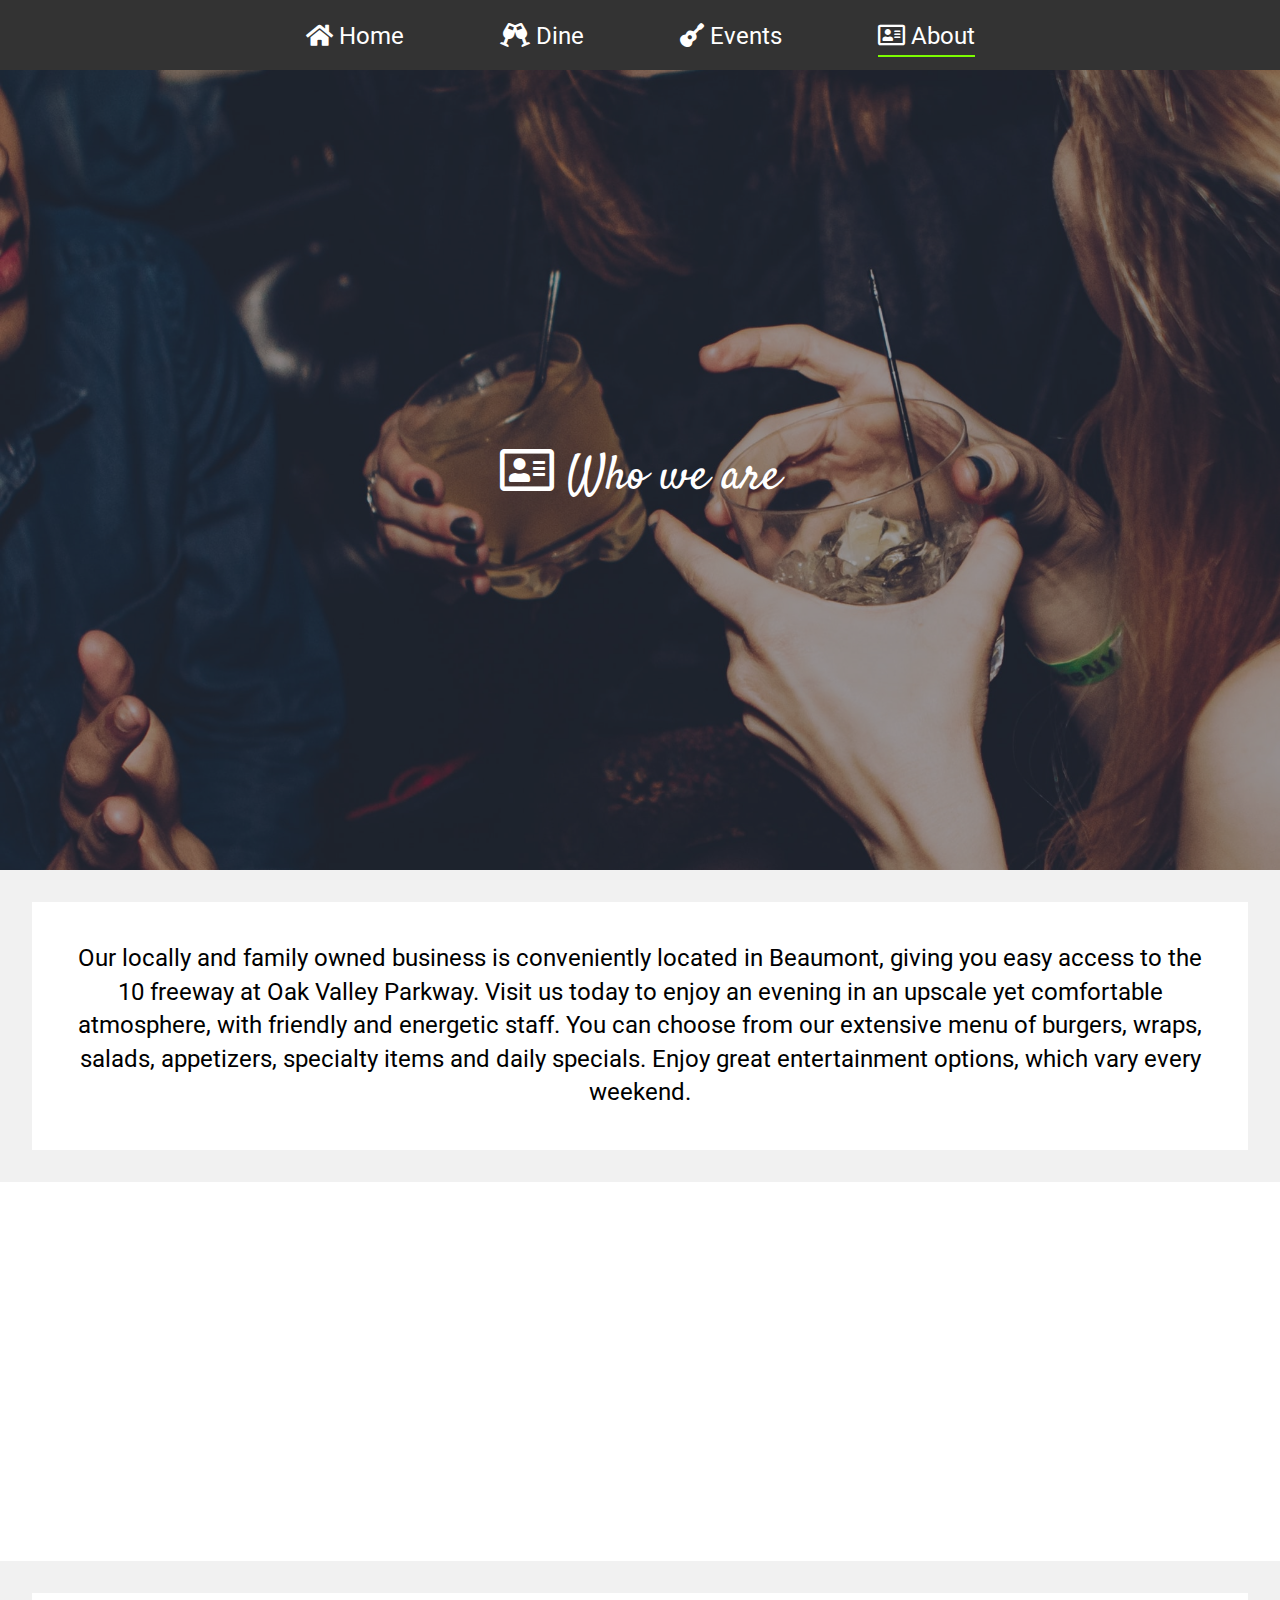
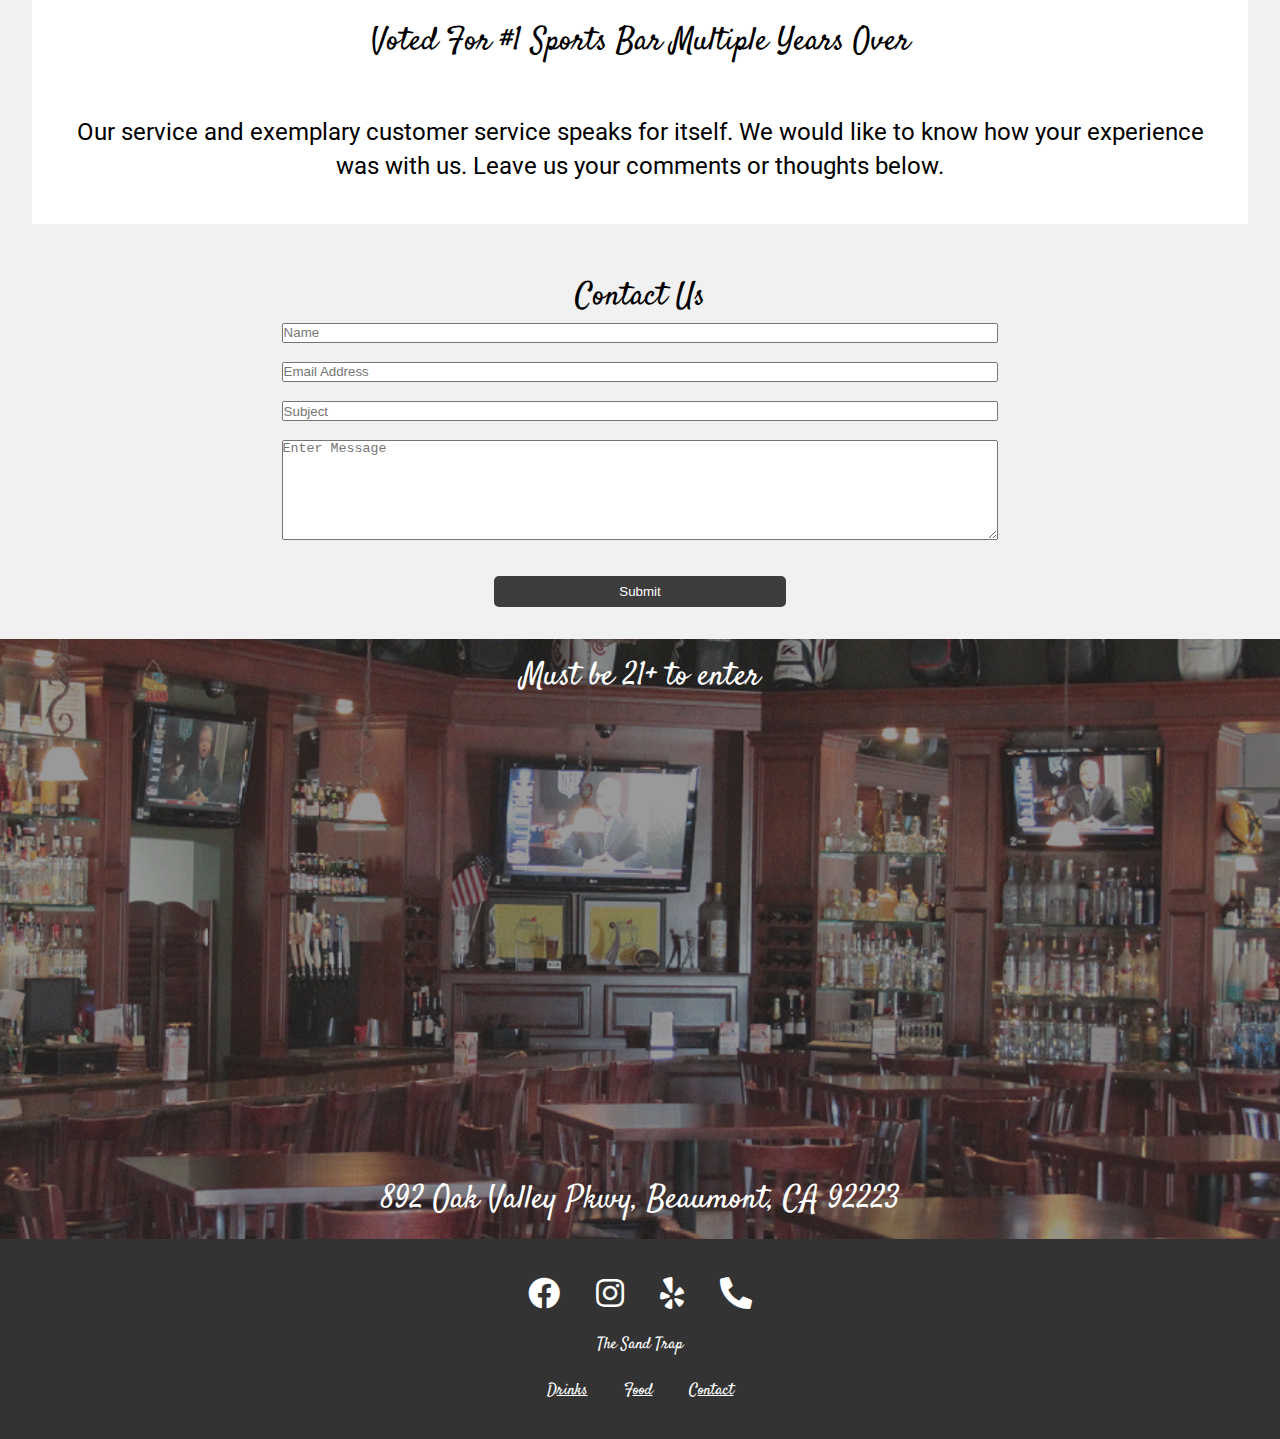
==== commit 6d761a44: "Updated fontawesome icons and relocated mobile nav" ====
--- a/about.html
+++ b/about.html
@@ -88,9 +88,7 @@
                   >
                 </li>
                 <li>
-                  <a href="events.html"
-                    ><i class="fab fa-leanpub"></i> Events</a
-                  >
+                  <a href="events.html"><i class="fas fa-guitar"></i> Events</a>
                 </li>
                 <li>
                   <a href="about.html" class="current"
@@ -113,7 +111,7 @@
           <a href="menu.html"><i class="fas fa-glass-cheers"></i> Dine</a>
         </li>
         <li>
-          <a href="events.html"><i class="fab fa-leanpub"></i> Events</a>
+          <a href="events.html"><i class="fas fa-guitar"></i> Events</a>
         </li>
         <li>
           <a href="about.html" class="current"
@@ -124,7 +122,7 @@
     </div>
     <header id="showcase">
       <div class="container showcase-container">
-        <h1>Who we are</h1>
+        <h1><i class="far fa-address-card"></i> Who we are</h1>
       </div>
     </header>
     <section id="about">
--- a/css/mobile.css
+++ b/css/mobile.css
@@ -7,9 +7,9 @@
   --max-width: 960px;
   --logo: url("../img/logo.png") no-repeat center center/contain;
   --img-home: url("../img/group.jpg") no-repeat center center/cover;
-  --img-dine: url("../img/burger.jpg") no-repeat center center/cover;
+  --img-dine: url("../img/burger.png") no-repeat center center/cover;
   --img-drink: url("../img/drink-pour.jpg") no-repeat center center/cover;
-  --img-events: url("../img/show.jpg") no-repeat center center/cover;
+  --img-events: url("../img/show.png") no-repeat center center/cover;
   --img-inside: url("../img/inside.png") no-repeat left center/cover;
   --img-contact: url("../img/poolTable.JPG") no-repeat center center/contain;
 }
@@ -331,7 +331,9 @@
 button[type="submit"] {
   width: 50%;
 }
-input[type="text"] {
+input[type="text"],
+input[type="email"],
+textarea {
   font-size: 18px;
 }
 /*********************************** Footer  */
--- a/css/desktop.css
+++ b/css/desktop.css
@@ -7,9 +7,9 @@
   --max-width: 960px;
   --logo: url("../img/logo.png") no-repeat center center/contain;
   --img-home: url("../img/group.jpg") no-repeat center center/cover;
-  --img-dine: url("../img/burger.jpg") no-repeat center center/cover;
+  --img-dine: url("../img/burger.png") no-repeat center center/cover;
   --img-drink: url("../img/drink-pour.jpg") no-repeat center center/cover;
-  --img-events: url("../img/show.jpg") no-repeat center center/cover;
+  --img-events: url("../img/show.png") no-repeat center center/cover;
   --img-inside: url("../img/inside.png") no-repeat center center/cover;
   --img-contact: url("../img/poolTable.JPG") no-repeat center center/contain;
 }
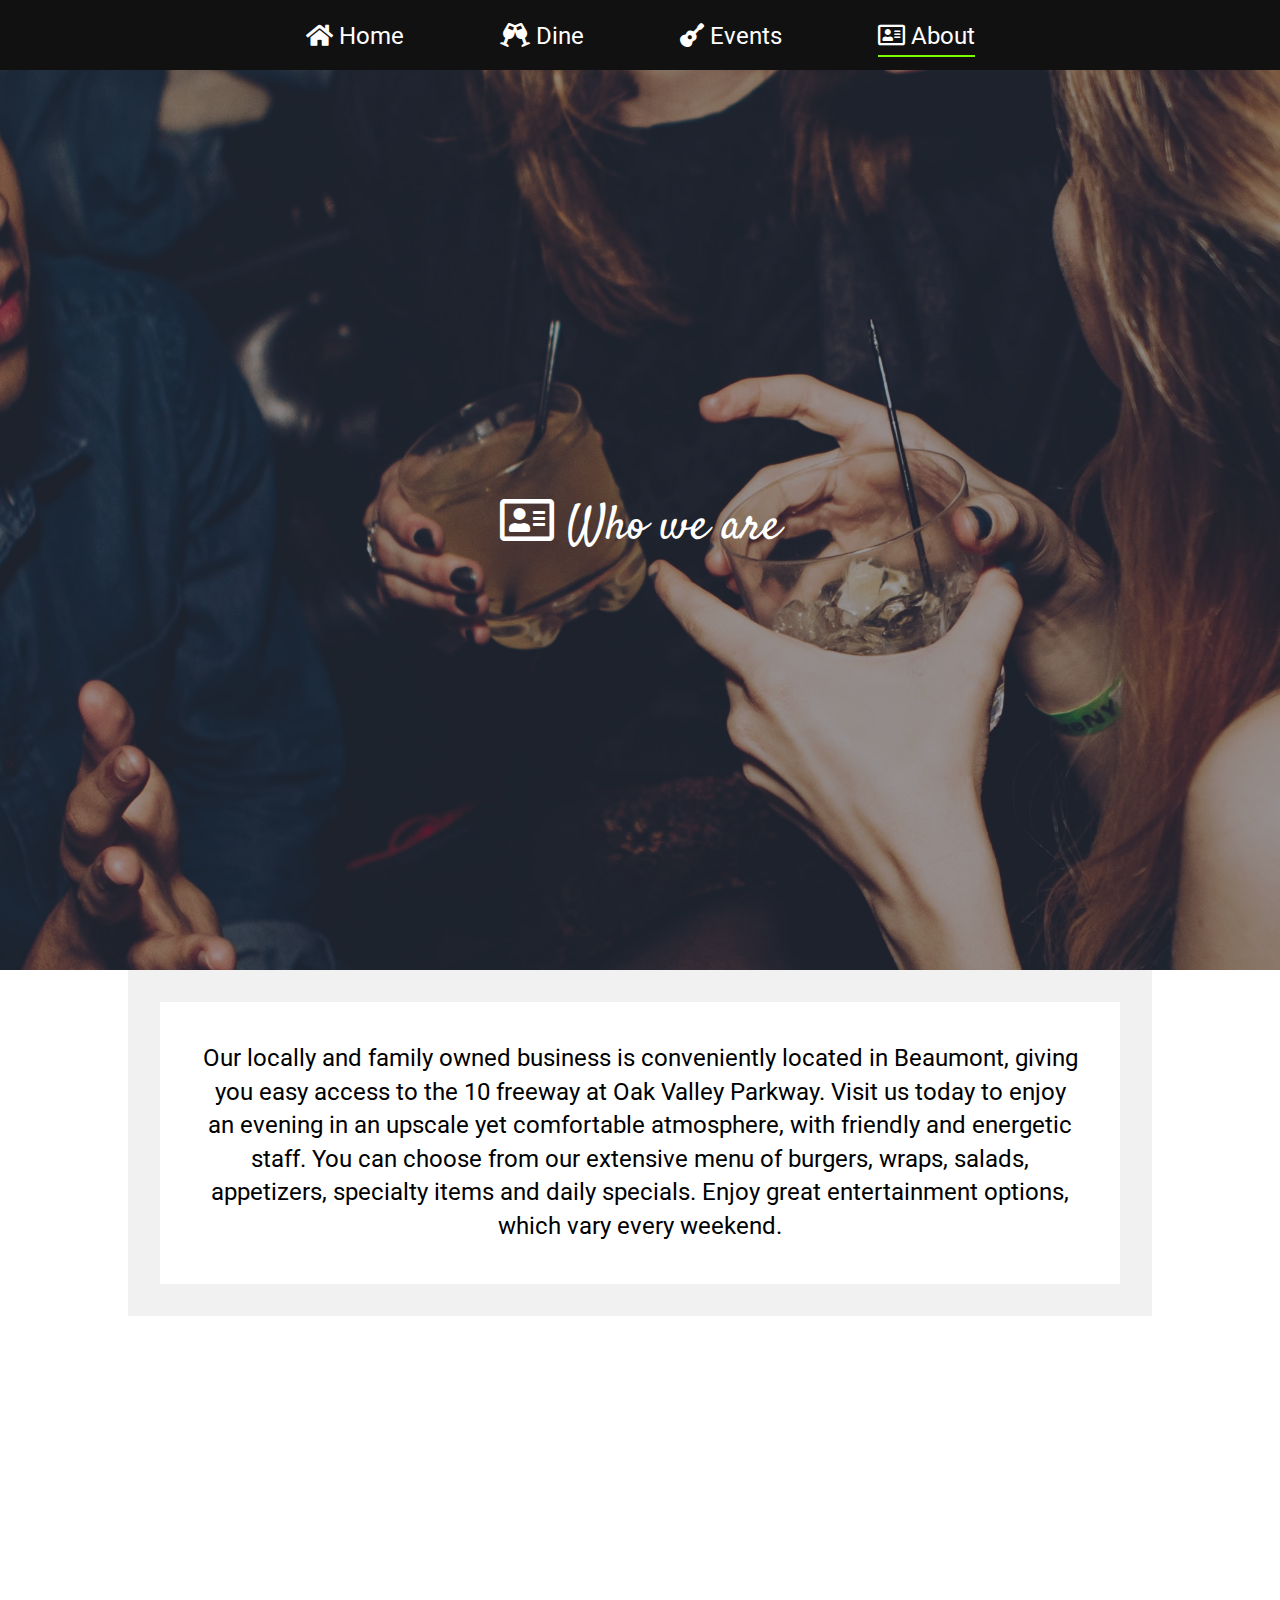
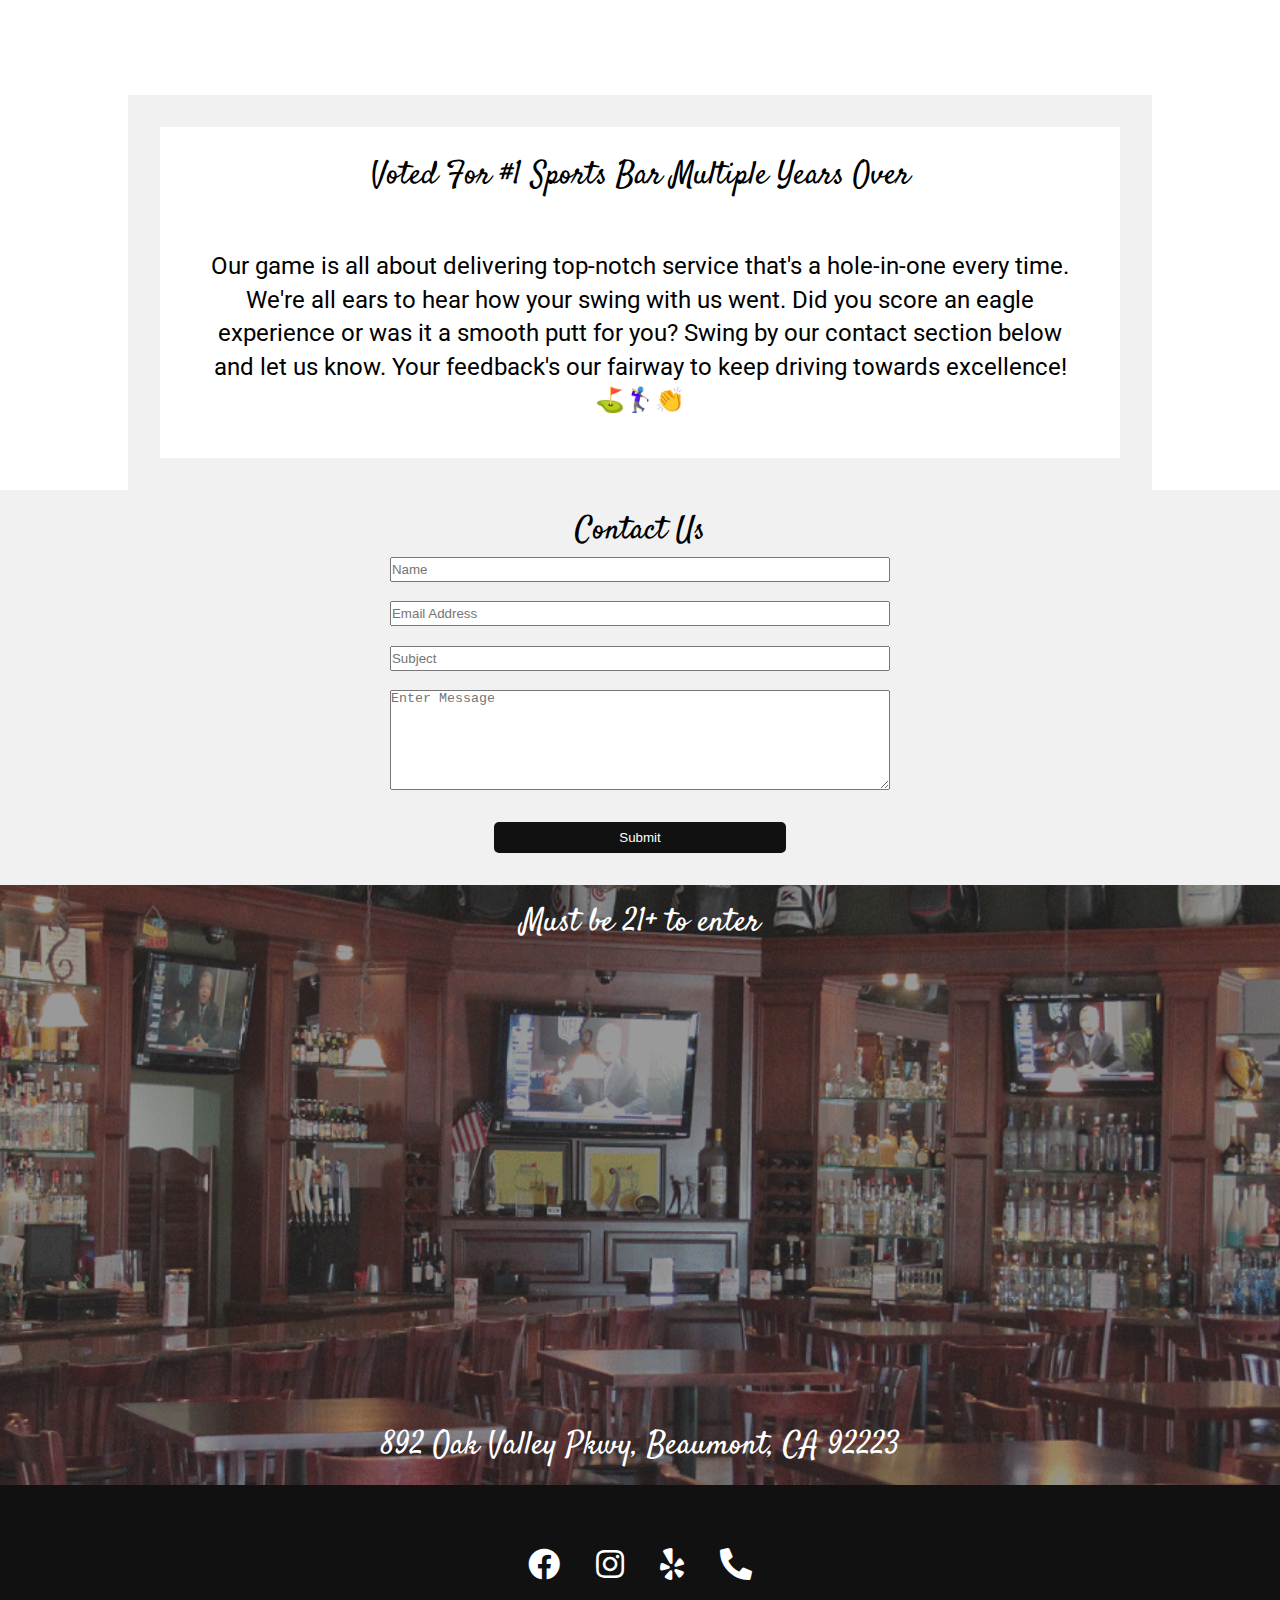
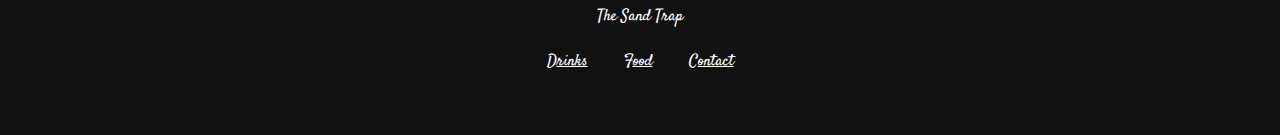
==== commit 0886b800: "+Scroll behavior +Home page layout revision +Home page bio reworded +Contact page reworded" ====
--- a/about.html
+++ b/about.html
@@ -157,13 +157,14 @@
         <div class="wrapper">
           <h2 class="py-2">Voted For #1 Sports Bar Multiple Years Over</h2>
           <p>
-            Our service and exemplary customer service speaks for itself. We
+            <!-- Our service and exemplary customer service speaks for itself. We
             would like to know how your experience was with us. Leave us your
-            comments or thoughts below.
+            comments or thoughts below. -->
+            Our game is all about delivering top-notch service that's a hole-in-one every time. We're all ears to hear how your swing with us went. Did you score an eagle experience or was it a smooth putt for you? Swing by our contact section below and let us know. Your feedback's our fairway to keep driving towards excellence! ⛳🏌️‍♀️👏
           </p>
         </div>
       </div>
-      <div class="container text-center contact">
+      <div id="contact" class="container text-center contact">
         <h2>Contact Us</h2>
         <form name="contact" method="POST" data-netlify="true">
           <div class="text-fields">
--- a/css/mobile.css
+++ b/css/mobile.css
@@ -2,6 +2,7 @@
   --overlay-color: rgba(51, 51, 51, 0.5);
   --menu-overlay: rgba(51, 51, 51, 0.95);
   --primary-color: #333;
+  --dark-color: #111;
   --link-hover: #7cfc00;
   --menu-speed: 0.75s;
   --max-width: 960px;
@@ -18,7 +19,18 @@
   margin: 0;
   padding: 0;
   box-sizing: border-box;
-}
+  scroll-behavior: smooth;
+}
+
+html {
+  scroll-snap-type: y proximity;
+  scroll-padding-top: 40px;
+}
+
+section {
+  scroll-snap-align: top;
+}
+
 .desktop {
   display: none;
 }
@@ -34,6 +46,7 @@
 }
 a {
   text-decoration: none;
+  color: #fff;
 }
 a:visited {
   color: #fff;
@@ -48,6 +61,9 @@
 img {
   width: 100%;
 }
+.alert {
+  padding-bottom: 1rem;
+}
 /************************* Utilities */
 .py-1 {
   padding: 1.5rem 0;
@@ -78,6 +94,9 @@
 }
 .line {
   text-decoration: underline;
+}
+.line-height-increase{
+  line-height: 50px;
 }
 /************************************* Banner */
 .banner {
@@ -189,6 +208,9 @@
   font-weight: normal;
 }
 /*********************************************** Menu Page */
+.btn.order-online {
+  font-size: 18px;
+}
 #dine {
   background: #f1f1f1;
 }
@@ -338,8 +360,8 @@
 }
 /*********************************** Footer  */
 .footer {
-  background: var(--primary-color);
-  height: 200px;
+  background: var(--dark-color);
+  height: 250px;
   display: flex;
   flex-direction: column;
   align-items: center;
--- a/css/mobile_nav.css
+++ b/css/mobile_nav.css
@@ -1,7 +1,7 @@
 .menu-wrap {
   position: fixed;
   top: 0;
-  right: 60px;
+  left: 0;
   z-index: 1;
 }
 .menu-wrap .toggler {
@@ -10,8 +10,8 @@
   left: 0;
   z-index: 2;
   cursor: pointer;
-  width: 60px;
-  height: 60px;
+  width: 70px;
+  height: 70px;
   opacity: 0;
 }
 /******************************************** Hamburger Container */
@@ -20,14 +20,14 @@
   top: 0;
   left: 0;
   z-index: 1;
-  width: 60px;
-  height: 60px;
+  width: 70px;
+  height: 70px;
   padding: 1rem;
-  background: var(--overlay-color);
+  background: var(--menu-overlay);
   display: flex;
   align-items: center;
   justify-content: center;
-  border-radius: 0 0 0 10px;
+  border-radius: 0 0 35px 0;
 }
 /************************************************* Hamburger Lines */
 .menu-wrap .hambuger > div {
--- a/css/desktop.css
+++ b/css/desktop.css
@@ -2,6 +2,7 @@
   --overlay-color: rgba(51, 51, 51, 0.5);
   --menu-overlay: rgba(51, 51, 51, 0.95);
   --primary-color: #333;
+  --dark-color: #111;
   --link-hover: #7cfc00;
   --menu-speed: 0.75s;
   --max-width: 960px;
@@ -18,7 +19,32 @@
   margin: 0;
   padding: 0;
   box-sizing: border-box;
-}
+  scroll-behavior: smooth;
+  
+}
+
+html {
+  scroll-snap-type: y proximity;
+  scroll-padding-top: 80px;
+}
+
+section {
+  scroll-snap-align: top;
+}
+
+body::-webkit-scrollbar {
+  width: 0.3em;
+}
+
+body::-webkit-scrollbar-track {
+  box-shadow: inset 0 0 6px rgba(0, 0, 0, 0.3);
+}
+
+body::-webkit-scrollbar-thumb {
+  background-color: #333;
+  outline: 1px solid #000;
+}
+
 .mobile {
   display: none;
 }
@@ -35,6 +61,7 @@
 }
 a {
   text-decoration: none;
+  color: #fff;
 }
 a:visited {
   color: #fff;
@@ -55,6 +82,9 @@
 img {
   width: 100%;
 }
+.alert {
+  padding-top: 1rem;
+}
 /************************* Utilities */
 .py-1 {
   padding: 1.5rem 0;
@@ -88,9 +118,10 @@
 }
 .btn {
   display: inline-block;
+  text-align: center;
   border: none;
   border-radius: 5px;
-  background: var(--menu-overlay);
+  background: var(--dark-color);
   color: #fff;
   padding: 0.5rem 1rem;
   margin-top: 1rem;
@@ -100,6 +131,11 @@
   opacity: 0.7;
   background: var(--overlay-color);
 }
+
+.line-height-increase{
+  line-height: 60px;
+}
+
 /************************************* Banner */
 .banner {
   height: 175px;
@@ -121,7 +157,7 @@
   position: sticky;
   top: 0;
   width: 100%;
-  background-color: #333;
+  background-color: var(--dark-color);
   height: 70px;
   z-index: 10;
   font-size: 1.5rem;
@@ -172,7 +208,7 @@
 #showcase {
   background: var(--overlay-color);
   color: #fff;
-  height: 800px;
+  height: 100vh;
   position: relative;
 }
 #showcase::before {
@@ -251,13 +287,17 @@
   font-size: 2rem;
 }
 /*********************************************** Menu Page */
+.btn.order-online {
+  font-size: .5em;
+  padding: 1rem;
+}
+
 #dine {
-  background: #f1f1f1;
-  padding-bottom: 10rem;
+  background: #444;
 }
 
 #dine .container {
-  max-width: var(--max-width);
+  max-width: 100vw;
   margin: auto;
   overflow: hidden;
   padding: 0 !important;
@@ -269,6 +309,7 @@
   justify-content: center;
   text-align: center;
   line-height: 1.4;
+  background: #fff;
 }
 /********* Drop down menu */
 .collapsible {
@@ -278,7 +319,7 @@
   color: white;
   cursor: pointer;
   padding: 18px;
-  width: 100%;
+  width: var(--max-width);
   border: none;
   font-family: "Satisfy", cursive;
   font-size: 1.2rem;
@@ -294,14 +335,19 @@
   content: "\002B";
   color: white;
   font-weight: bold;
-  float: left;
+  /* float: left; */
   margin-left: 5px;
+  padding-right: 10px;
 }
 .active:after {
   content: "\2212";
 }
 .content {
   padding: 0 18px;
+  width: var(--max-width);
+  font-size: 1.2em;
+  line-height: 1.2em;
+  margin: 0 auto;
   max-height: 0;
   overflow: hidden;
   transition: max-height 0.2s ease-out;
@@ -328,6 +374,7 @@
 }
 #events .container {
   background: #f1f1f1;
+  margin: 5rem 0;
   padding: 5rem 10rem;
   text-align: center;
   max-width: 100%;
@@ -338,6 +385,7 @@
 #events .container .wrapper {
   background: #fff;
   width: 100%;
+  max-width: 1000px;
   margin: auto;
   padding: 0.5rem;
 }
@@ -366,6 +414,7 @@
   width: 100%;
   margin: auto;
   padding: 0.5rem;
+  max-width: var(--max-width);
 }
 .img-wrapper {
   max-width: 80%;
@@ -389,18 +438,20 @@
     "message";
   gap: 1.2rem;
   margin-bottom: 1.2rem;
+  max-width: 500px;
+  margin: 1rem auto;
 }
 .name-input {
   grid-area: name;
-  height: 20px;
+  height: 25px;
 }
 .email-input {
   grid-area: email;
-  height: 20px;
+  height: 25px;
 }
 .subject-input {
   grid-area: subject;
-  height: 20px;
+  height: 25px;
 }
 .message-input {
   grid-area: message;
@@ -411,8 +462,8 @@
 }
 /*********************************** Footer  */
 .footer {
-  background: var(--primary-color);
-  height: 200px;
+  background: var(--dark-color);
+  height: 250px;
   display: flex;
   flex-direction: column;
   align-items: center;
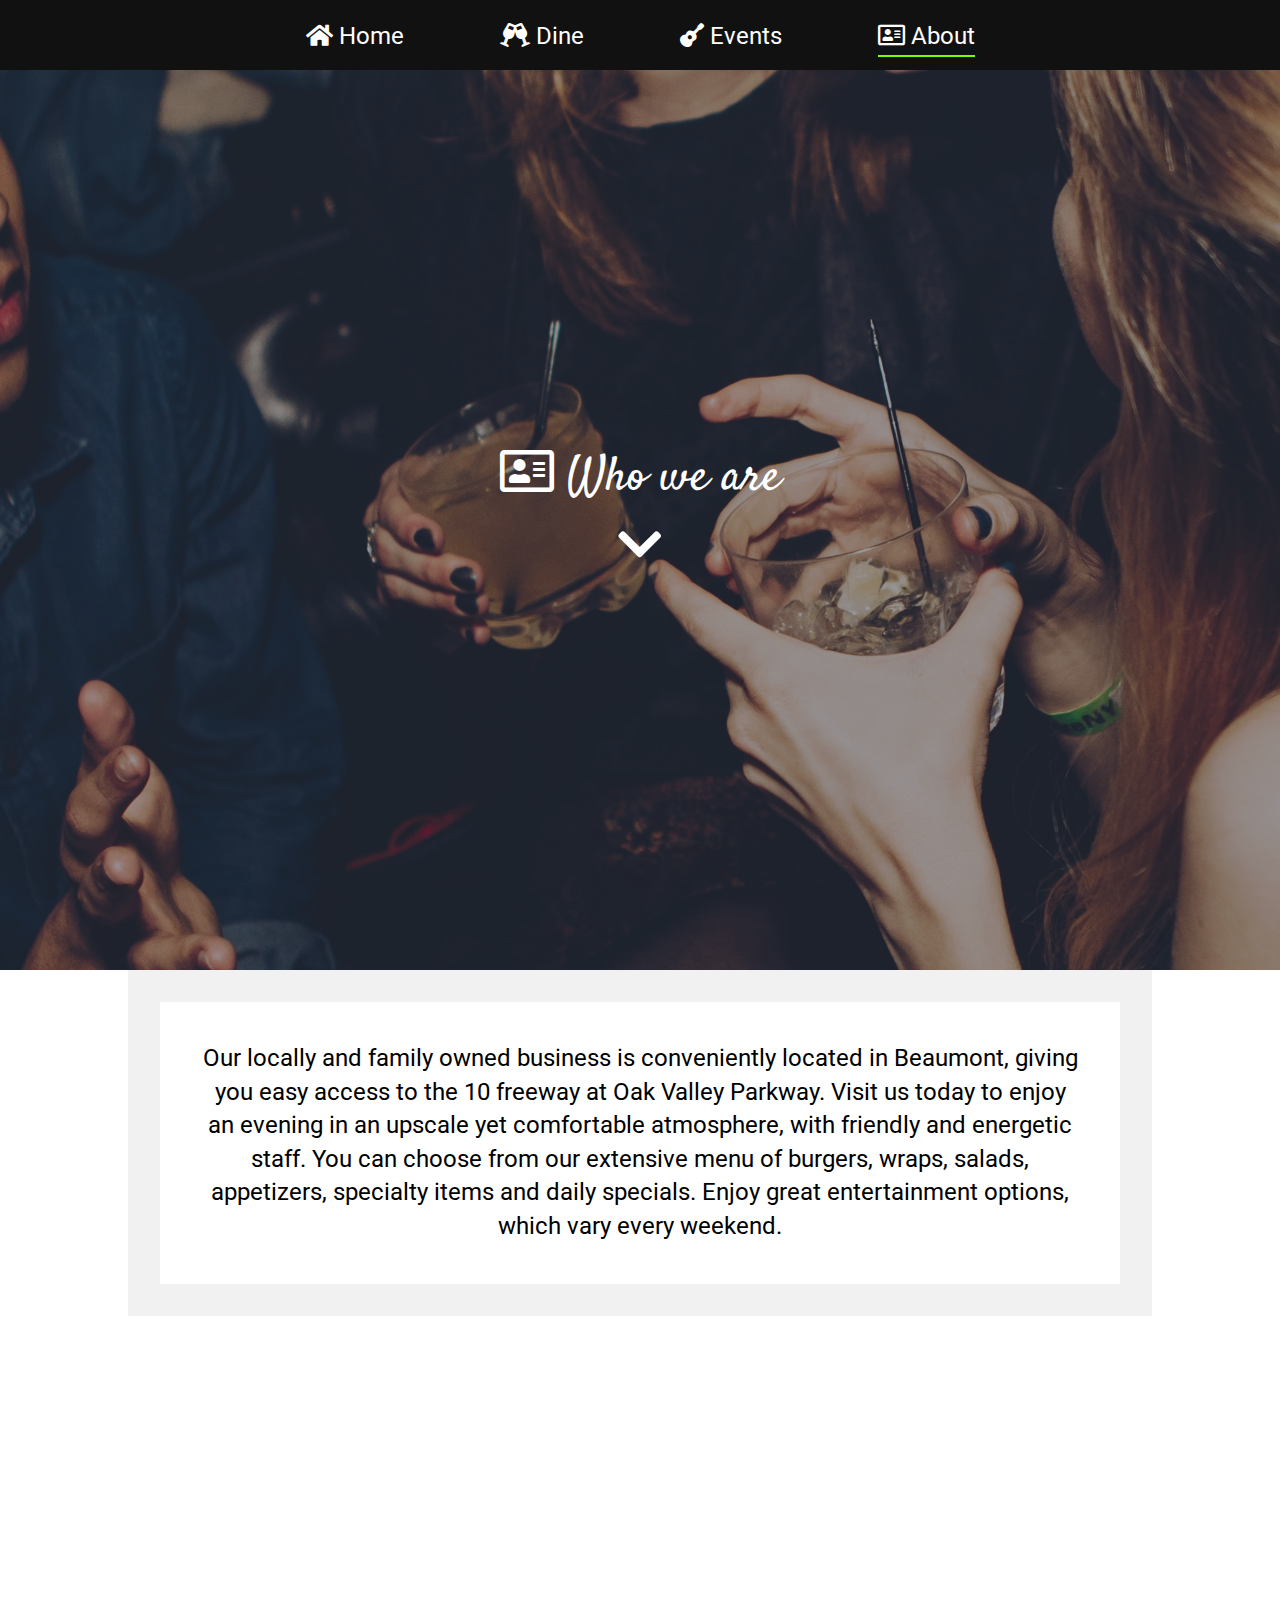
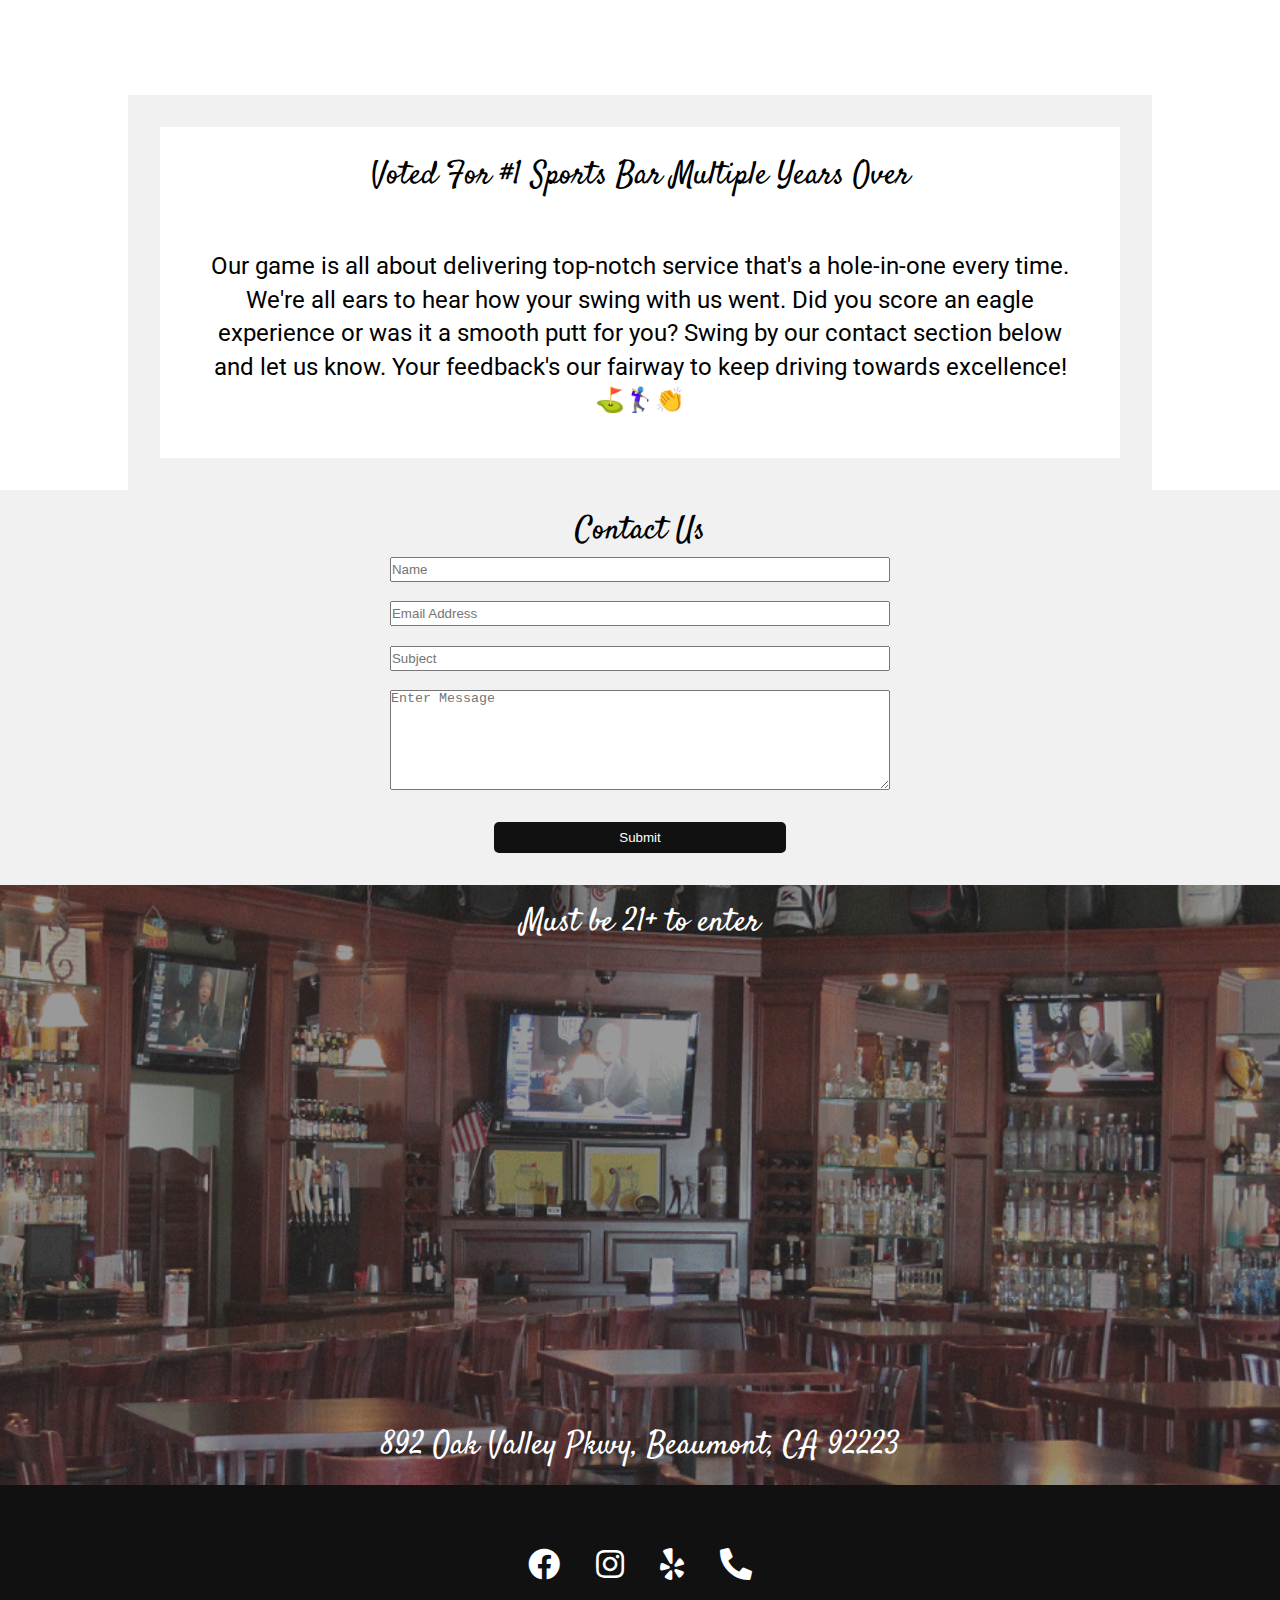
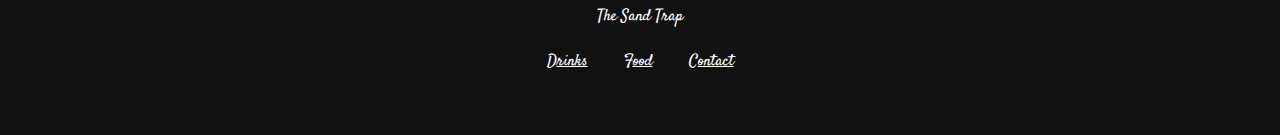
==== commit 9e1732b1: "+Direction indicators +Food image placement example" ====
--- a/about.html
+++ b/about.html
@@ -92,7 +92,7 @@
                 </li>
                 <li>
                   <a href="about.html" class="current"
-                    ><i class="far fa-address-card"></i> About</a
+                    ><i class="far fa-address-card"></i> About</a>
                   >
                 </li>
               </ul>
@@ -115,14 +115,16 @@
         </li>
         <li>
           <a href="about.html" class="current"
-            ><i class="far fa-address-card"></i> About</a
-          >
+            ><i class="far fa-address-card"></i> About</a>
         </li>
       </ul>
     </div>
     <header id="showcase">
       <div class="container showcase-container">
-        <h1><i class="far fa-address-card"></i> Who we are</h1>
+        <div class="flex flex-col">
+          <div><h1><i class="far fa-address-card"></i> Who we are</h1></div>
+          <a href="about.html#about"><div><i class="fas fa-chevron-down font-awesome-increase py-1"></i></div></a>
+        </div>
       </div>
     </header>
     <section id="about">
--- a/css/desktop.css
+++ b/css/desktop.css
@@ -19,8 +19,7 @@
   margin: 0;
   padding: 0;
   box-sizing: border-box;
-  scroll-behavior: smooth;
-  
+  scroll-behavior: smooth; 
 }
 
 html {
@@ -45,9 +44,6 @@
   outline: 1px solid #000;
 }
 
-.mobile {
-  display: none;
-}
 body {
   font-family: "Roboto", sans-serif;
   line-height: 1.2rem;
@@ -82,8 +78,14 @@
 img {
   width: 100%;
 }
+.mobile {
+  display: none;
+}
 .alert {
   padding-top: 1rem;
+}
+.font-awesome-increase{
+  font-size: 50px;
 }
 /************************* Utilities */
 .py-1 {
@@ -134,6 +136,18 @@
 
 .line-height-increase{
   line-height: 60px;
+}
+
+.flex {
+  display: flex;
+}
+.flex > div {
+  align-items: center;
+  padding: 0 1rem;
+}
+.flex-col{
+  flex-direction: column;
+  justify-content: center;
 }
 
 /************************************* Banner */
